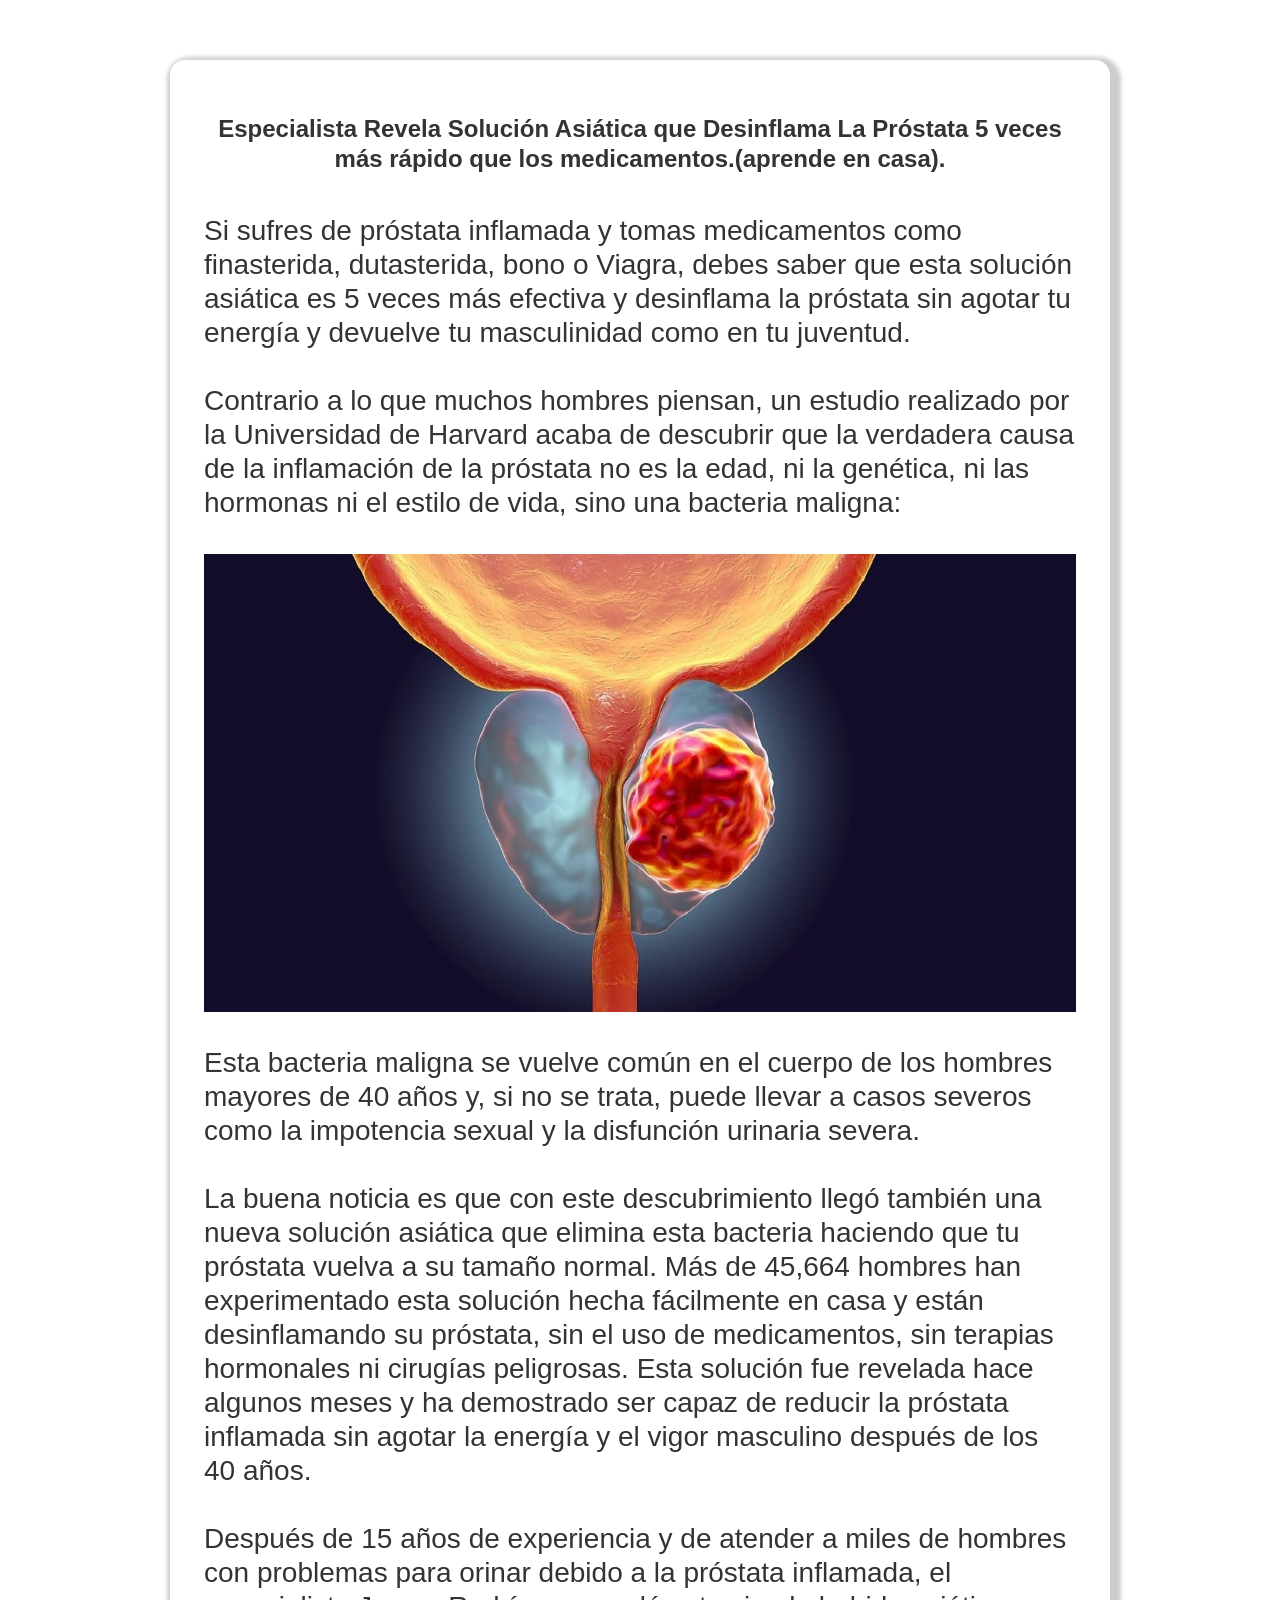
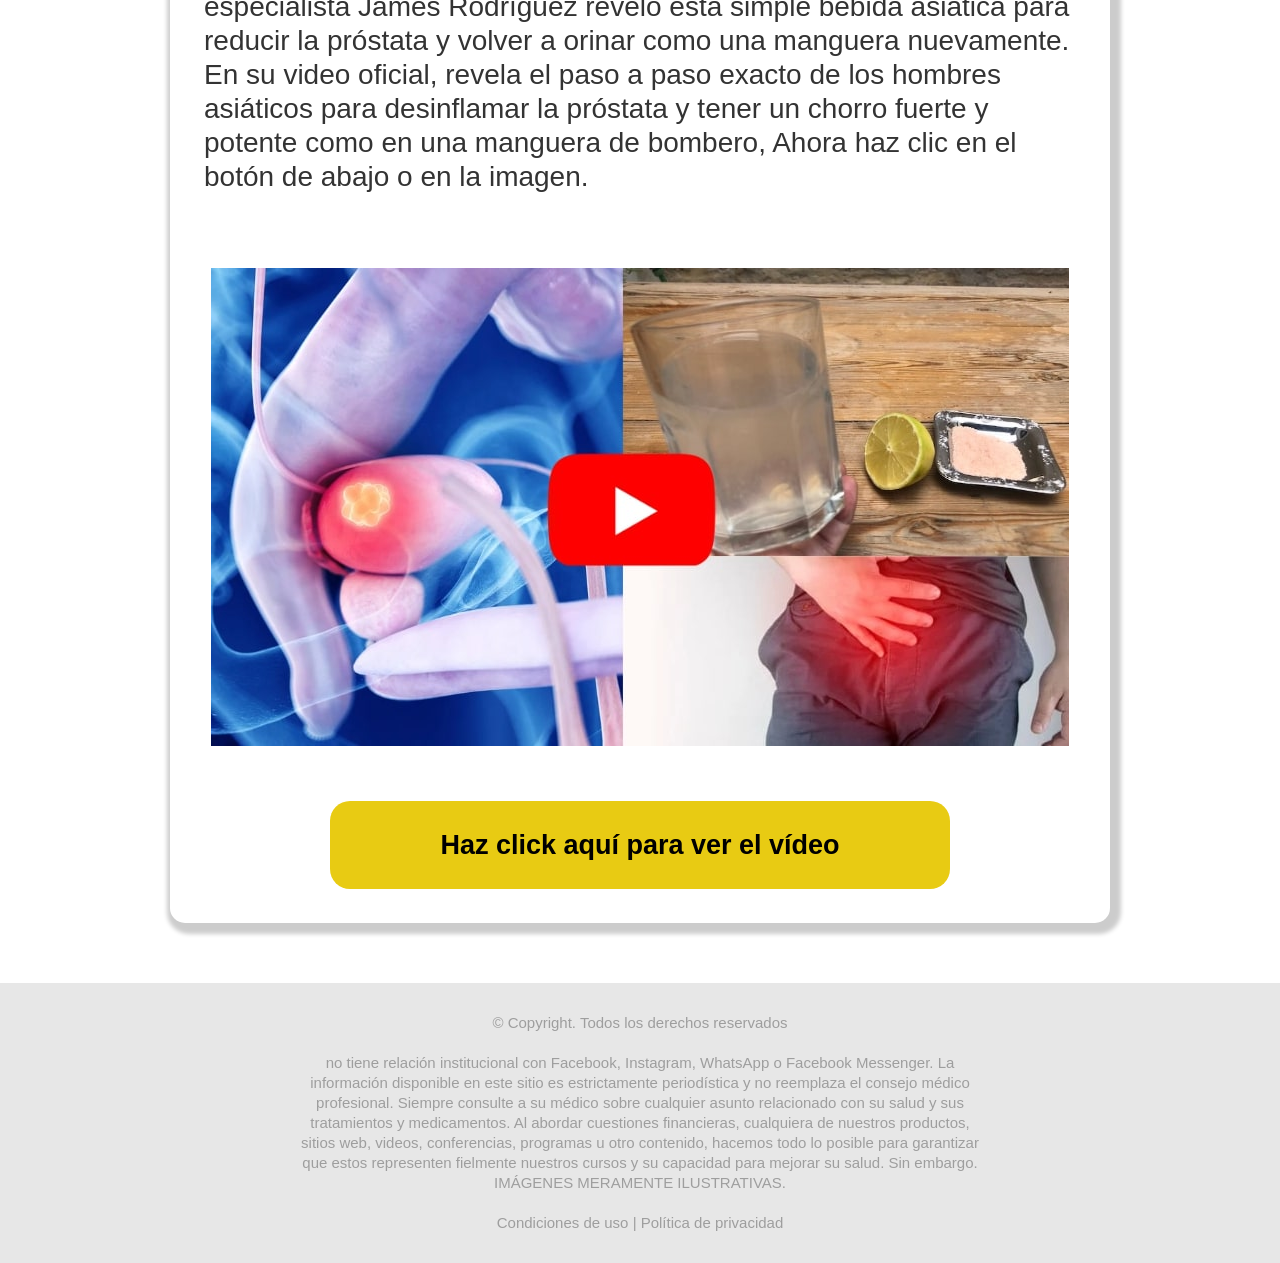
==== index.html @ 94795441 "Add files via upload" ====
<!DOCTYPE html><html data-wf-page="643ffa29c9fbadcb1069e52a" data-wf-site="643ffa29c9fbad20f269e529" class=" w-mod-js"><head>
  <meta charset="utf-8">
  <title>Vida Y Salud</title>
  <meta content="width=device-width, initial-scale=1" name="viewport">
  <meta content="Webflow" name="generator">
  <link href="css/normalize.css" rel="stylesheet" type="text/css">
  <link href="css/webflow.css" rel="stylesheet" type="text/css">
  <link href="css/presell-mad.webflow.css" rel="stylesheet" type="text/css">
  
  <script async="" src="js/fbevents.js"></script><script type="text/javascript">!function(o,c){var n=c.documentElement,t=" w-mod-";n.className+=t+"js",("ontouchstart"in o||o.DocumentTouch&&c instanceof DocumentTouch)&&(n.className+=t+"touch")}(window,document);</script>

  <!-- Meta Pixel Code -->
<script>
  !function(f,b,e,v,n,t,s)
  {if(f.fbq)return;n=f.fbq=function(){n.callMethod?
  n.callMethod.apply(n,arguments):n.queue.push(arguments)};
  if(!f._fbq)f._fbq=n;n.push=n;n.loaded=!0;n.version='2.0';
  n.queue=[];t=b.createElement(e);t.async=!0;
  t.src=v;s=b.getElementsByTagName(e)[0];
  s.parentNode.insertBefore(t,s)}(window, document,'script',
  'https://connect.facebook.net/en_US/fbevents.js');
  fbq('init', '');
  fbq('track', 'PageView');
  </script>
  <noscript><img height="1" width="1" style="display:none"
   src="https://www.facebook.com/tr?id=&ev=PageView&noscript=1"
  /></noscript>
  <!-- End Meta Pixel Code -->
</head>
<body>
  <div class="section wf-section">
    <div class="container w-container">

      <!-- Headline -->
            <h3 class="my-4"><b>Especialista Revela Solución Asiática que Desinflama La Próstata 5 veces más rápido que los medicamentos.(aprende en casa).
</b></h3>

            <!--SubHeadline -->
            <h3 class="my-4"><b></b></h3>

      
       <div class="text-block">Si sufres de próstata inflamada y tomas medicamentos como finasterida, dutasterida, bono o Viagra, debes saber que esta solución asiática es 5 veces más efectiva y desinflama la próstata sin agotar tu energía y devuelve tu masculinidad como en tu juventud.<br><br>Contrario a lo que muchos hombres piensan, un estudio realizado por la Universidad de Harvard acaba de descubrir que la verdadera causa de la inflamación de la próstata no es la edad, ni la genética, ni las hormonas ni el estilo de vida, sino una bacteria maligna:<br><br>
       </h1><a href="https://ahoranoticias.online/"><img src="images/bg.jpg" srcset="images/bg.jpg images/bg" alt="" class="image"></a><br><br> Esta bacteria maligna se vuelve común en el cuerpo de los hombres mayores de 40 años y, si no se trata, puede llevar a casos severos como la impotencia sexual y la disfunción urinaria severa.<br><br>La buena noticia es que con este descubrimiento llegó también una nueva solución asiática que elimina esta bacteria haciendo que tu próstata vuelva a su tamaño normal. Más de 45,664 hombres han experimentado esta solución hecha fácilmente en casa y están desinflamando su próstata, sin el uso de medicamentos, sin terapias hormonales ni cirugías peligrosas. Esta solución fue revelada hace algunos meses y ha demostrado ser capaz de reducir la próstata inflamada sin agotar la energía y el vigor masculino después de los 40 años.<br><br>Después de 15 años de experiencia y de atender a miles de hombres con problemas para orinar debido a la próstata inflamada, el especialista James Rodríguez reveló esta simple bebida asiática para reducir la próstata y volver a orinar como una manguera nuevamente. En su video oficial, revela el paso a paso exacto de los hombres asiáticos para desinflamar la próstata y tener un chorro fuerte y potente como en una manguera de bombero, Ahora haz clic en el botón de abajo o en la imagen.
     <br><br></div><br><br></h1><a href="https://ahoranoticias.online/"><img src="images/bh.jpg" srcset="images/bh.jpg images/bh" alt="" class="image"></a>
        
        <a href="https://ahoranoticias.online/" class="button w-button">Haz click aquí para ver el vídeo</a>
      </div>
    </div>
  </div>
  <div class="section-2 wf-section">
    <div class="container-2 w-container">
      <div class="text-block-2">© Copyright. Todos los derechos reservados<br><br>no tiene relación institucional con Facebook, Instagram, WhatsApp o Facebook Messenger. La información disponible en este sitio es estrictamente periodística y no reemplaza el consejo médico profesional. Siempre consulte a su médico sobre cualquier asunto relacionado con su salud y sus tratamientos y medicamentos. Al abordar cuestiones financieras, cualquiera de nuestros productos, sitios web, videos, conferencias, programas u otro contenido, hacemos todo lo posible para garantizar que estos representen fielmente nuestros cursos y su capacidad para mejorar su salud. Sin embargo. IMÁGENES MERAMENTE ILUSTRATIVAS.<br><br>Condiciones de uso | Política de privacidad</div>
    </div>
  </div>
  <script src="js/jquery-3.5.1.min.dc5e7f18c8.js" type="text/javascript" crossorigin="anonymous"></script>
  <script src="js/webflow.js" type="text/javascript"></script>
</body></html>
---- css/webflow.css ----
@font-face {
  font-family: 'webflow-icons';
  src: url("[data-uri]") format('truetype');
  font-weight: normal;
  font-style: normal;
}
[class^="w-icon-"],
[class*=" w-icon-"] {
  /* use !important to prevent issues with browser extensions that change fonts */
  font-family: 'webflow-icons' !important;
  speak: none;
  font-style: normal;
  font-weight: normal;
  font-variant: normal;
  text-transform: none;
  line-height: 1;
  /* Better Font Rendering =========== */
  -webkit-font-smoothing: antialiased;
  -moz-osx-font-smoothing: grayscale;
}
.w-icon-slider-right:before {
  content: "\e600";
}
.w-icon-slider-left:before {
  content: "\e601";
}
.w-icon-nav-menu:before {
  content: "\e602";
}
.w-icon-arrow-down:before,
.w-icon-dropdown-toggle:before {
  content: "\e603";
}
.w-icon-file-upload-remove:before {
  content: "\e900";
}
.w-icon-file-upload-icon:before {
  content: "\e903";
}
* {
  -webkit-box-sizing: border-box;
  -moz-box-sizing: border-box;
  box-sizing: border-box;
}
html {
  height: 100%;
}
body {
  margin: 0;
  min-height: 100%;
  background-color: #fff;
  font-family: Arial, sans-serif;
  font-size: 14px;
  line-height: 20px;
  color: #333;
}
img {
  max-width: 100%;
  vertical-align: middle;
  display: inline-block;
}
html.w-mod-touch * {
  background-attachment: scroll !important;
}
.w-block {
  display: block;
}
.w-inline-block {
  max-width: 100%;
  display: inline-block;
}
.w-clearfix:before,
.w-clearfix:after {
  content: " ";
  display: table;
  grid-column-start: 1;
  grid-row-start: 1;
  grid-column-end: 2;
  grid-row-end: 2;
}
.w-clearfix:after {
  clear: both;
}
.w-hidden {
  display: none;
}
.w-button {
  display: inline-block;
  padding: 9px 15px;
  background-color: #3898EC;
  color: white;
  border: 0;
  line-height: inherit;
  text-decoration: none;
  cursor: pointer;
  border-radius: 0;
}
input.w-button {
  -webkit-appearance: button;
}
html[data-w-dynpage] [data-w-cloak] {
  color: transparent !important;
}
.w-webflow-badge,
.w-webflow-badge * {
  position: static;
  left: auto;
  top: auto;
  right: auto;
  bottom: auto;
  z-index: auto;
  display: block;
  visibility: visible;
  overflow: visible;
  overflow-x: visible;
  overflow-y: visible;
  box-sizing: border-box;
  width: auto;
  height: auto;
  max-height: none;
  max-width: none;
  min-height: 0;
  min-width: 0;
  margin: 0;
  padding: 0;
  float: none;
  clear: none;
  border: 0 none transparent;
  border-radius: 0;
  background: none;
  background-image: none;
  background-position: 0% 0%;
  background-size: auto auto;
  background-repeat: repeat;
  background-origin: padding-box;
  background-clip: border-box;
  background-attachment: scroll;
  background-color: transparent;
  box-shadow: none;
  opacity: 1;
  transform: none;
  transition: none;
  direction: ltr;
  font-family: inherit;
  font-weight: inherit;
  color: inherit;
  font-size: inherit;
  line-height: inherit;
  font-style: inherit;
  font-variant: inherit;
  text-align: inherit;
  letter-spacing: inherit;
  text-decoration: inherit;
  text-indent: 0;
  text-transform: inherit;
  list-style-type: disc;
  text-shadow: none;
  font-smoothing: auto;
  vertical-align: baseline;
  cursor: inherit;
  white-space: inherit;
  word-break: normal;
  word-spacing: normal;
  word-wrap: normal;
}
.w-webflow-badge {
  position: fixed !important;
  display: inline-block !important;
  visibility: visible !important;
  z-index: 2147483647 !important;
  top: auto !important;
  right: 12px !important;
  bottom: 12px !important;
  left: auto !important;
  color: #AAADB0 !important;
  background-color: #fff !important;
  border-radius: 3px !important;
  padding: 6px 8px 6px 6px !important;
  font-size: 12px !important;
  opacity: 1 !important;
  line-height: 14px !important;
  text-decoration: none !important;
  transform: none !important;
  margin: 0 !important;
  width: auto !important;
  height: auto !important;
  overflow: visible !important;
  white-space: nowrap;
  box-shadow: 0 0 0 1px rgba(0, 0, 0, 0.1), 0px 1px 3px rgba(0, 0, 0, 0.1);
  cursor: pointer;
}
.w-webflow-badge > img {
  display: inline-block !important;
  visibility: visible !important;
  opacity: 1 !important;
  vertical-align: middle !important;
}
h1,
h2,
h3,
h4,
h5,
h6 {
  font-weight: bold;
  margin-bottom: 10px;
}
h1 {
  font-size: 38px;
  line-height: 44px;
  margin-top: 20px;
}
h2 {
  font-size: 32px;
  line-height: 36px;
  margin-top: 20px;
}
h3 {
  font-size: 24px;
  line-height: 30px;
  margin-top: 20px;
}
h4 {
  font-size: 18px;
  line-height: 24px;
  margin-top: 10px;
}
h5 {
  font-size: 14px;
  line-height: 20px;
  margin-top: 10px;
}
h6 {
  font-size: 12px;
  line-height: 18px;
  margin-top: 10px;
}
p {
  margin-top: 0;
  margin-bottom: 10px;
}
blockquote {
  margin: 0 0 10px 0;
  padding: 10px 20px;
  border-left: 5px solid #E2E2E2;
  font-size: 18px;
  line-height: 22px;
}
figure {
  margin: 0;
  margin-bottom: 10px;
}
figcaption {
  margin-top: 5px;
  text-align: center;
}
ul,
ol {
  margin-top: 0px;
  margin-bottom: 10px;
  padding-left: 40px;
}
.w-list-unstyled {
  padding-left: 0;
  list-style: none;
}
.w-embed:before,
.w-embed:after {
  content: " ";
  display: table;
  grid-column-start: 1;
  grid-row-start: 1;
  grid-column-end: 2;
  grid-row-end: 2;
}
.w-embed:after {
  clear: both;
}
.w-video {
  width: 100%;
  position: relative;
  padding: 0;
}
.w-video iframe,
.w-video object,
.w-video embed {
  position: absolute;
  top: 0;
  left: 0;
  width: 100%;
  height: 100%;
  border: none;
}
fieldset {
  padding: 0;
  margin: 0;
  border: 0;
}
button,
[type='button'],
[type='reset'] {
  border: 0;
  cursor: pointer;
  -webkit-appearance: button;
}
.w-form {
  margin: 0 0 15px;
}
.w-form-done {
  display: none;
  padding: 20px;
  text-align: center;
  background-color: #dddddd;
}
.w-form-fail {
  display: none;
  margin-top: 10px;
  padding: 10px;
  background-color: #ffdede;
}
label {
  display: block;
  margin-bottom: 5px;
  font-weight: bold;
}
.w-input,
.w-select {
  display: block;
  width: 100%;
  height: 38px;
  padding: 8px 12px;
  margin-bottom: 10px;
  font-size: 14px;
  line-height: 1.42857143;
  color: #333333;
  vertical-align: middle;
  background-color: #ffffff;
  border: 1px solid #cccccc;
}
.w-input:-moz-placeholder,
.w-select:-moz-placeholder {
  color: #999;
}
.w-input::-moz-placeholder,
.w-select::-moz-placeholder {
  color: #999;
  opacity: 1;
}
.w-input:-ms-input-placeholder,
.w-select:-ms-input-placeholder {
  color: #999;
}
.w-input::-webkit-input-placeholder,
.w-select::-webkit-input-placeholder {
  color: #999;
}
.w-input:focus,
.w-select:focus {
  border-color: #3898EC;
  outline: 0;
}
.w-input[disabled],
.w-select[disabled],
.w-input[readonly],
.w-select[readonly],
fieldset[disabled] .w-input,
fieldset[disabled] .w-select {
  cursor: not-allowed;
}
.w-input[disabled]:not(.w-input-disabled),
.w-select[disabled]:not(.w-input-disabled),
.w-input[readonly],
.w-select[readonly],
fieldset[disabled]:not(.w-input-disabled) .w-input,
fieldset[disabled]:not(.w-input-disabled) .w-select {
  background-color: #eeeeee;
}
textarea.w-input,
textarea.w-select {
  height: auto;
}
.w-select {
  background-color: #f3f3f3;
}
.w-select[multiple] {
  height: auto;
}
.w-form-label {
  display: inline-block;
  cursor: pointer;
  font-weight: normal;
  margin-bottom: 0px;
}
.w-radio {
  display: block;
  margin-bottom: 5px;
  padding-left: 20px;
}
.w-radio:before,
.w-radio:after {
  content: " ";
  display: table;
  grid-column-start: 1;
  grid-row-start: 1;
  grid-column-end: 2;
  grid-row-end: 2;
}
.w-radio:after {
  clear: both;
}
.w-radio-input {
  margin: 4px 0 0;
  margin-top: 1px \9;
  line-height: normal;
  float: left;
  margin-left: -20px;
}
.w-radio-input {
  margin-top: 3px;
}
.w-file-upload {
  display: block;
  margin-bottom: 10px;
}
.w-file-upload-input {
  width: 0.1px;
  height: 0.1px;
  opacity: 0;
  overflow: hidden;
  position: absolute;
  z-index: -100;
}
.w-file-upload-default,
.w-file-upload-uploading,
.w-file-upload-success {
  display: inline-block;
  color: #333333;
}
.w-file-upload-error {
  display: block;
  margin-top: 10px;
}
.w-file-upload-default.w-hidden,
.w-file-upload-uploading.w-hidden,
.w-file-upload-error.w-hidden,
.w-file-upload-success.w-hidden {
  display: none;
}
.w-file-upload-uploading-btn {
  display: flex;
  font-size: 14px;
  font-weight: normal;
  cursor: pointer;
  margin: 0;
  padding: 8px 12px;
  border: 1px solid #cccccc;
  background-color: #fafafa;
}
.w-file-upload-file {
  display: flex;
  flex-grow: 1;
  justify-content: space-between;
  margin: 0;
  padding: 8px 9px 8px 11px;
  border: 1px solid #cccccc;
  background-color: #fafafa;
}
.w-file-upload-file-name {
  font-size: 14px;
  font-weight: normal;
  display: block;
}
.w-file-remove-link {
  margin-top: 3px;
  margin-left: 10px;
  width: auto;
  height: auto;
  padding: 3px;
  display: block;
  cursor: pointer;
}
.w-icon-file-upload-remove {
  margin: auto;
  font-size: 10px;
}
.w-file-upload-error-msg {
  display: inline-block;
  color: #ea384c;
  padding: 2px 0;
}
.w-file-upload-info {
  display: inline-block;
  line-height: 38px;
  padding: 0 12px;
}
.w-file-upload-label {
  display: inline-block;
  font-size: 14px;
  font-weight: normal;
  cursor: pointer;
  margin: 0;
  padding: 8px 12px;
  border: 1px solid #cccccc;
  background-color: #fafafa;
}
.w-icon-file-upload-icon,
.w-icon-file-upload-uploading {
  display: inline-block;
  margin-right: 8px;
  width: 20px;
}
.w-icon-file-upload-uploading {
  height: 20px;
}
.w-container {
  margin-left: auto;
  margin-right: auto;
  max-width: 940px;
}
.w-container:before,
.w-container:after {
  content: " ";
  display: table;
  grid-column-start: 1;
  grid-row-start: 1;
  grid-column-end: 2;
  grid-row-end: 2;
}
.w-container:after {
  clear: both;
}
.w-container .w-row {
  margin-left: -10px;
  margin-right: -10px;
}
.w-row:before,
.w-row:after {
  content: " ";
  display: table;
  grid-column-start: 1;
  grid-row-start: 1;
  grid-column-end: 2;
  grid-row-end: 2;
}
.w-row:after {
  clear: both;
}
.w-row .w-row {
  margin-left: 0;
  margin-right: 0;
}
.w-col {
  position: relative;
  float: left;
  width: 100%;
  min-height: 1px;
  padding-left: 10px;
  padding-right: 10px;
}
.w-col .w-col {
  padding-left: 0;
  padding-right: 0;
}
.w-col-1 {
  width: 8.33333333%;
}
.w-col-2 {
  width: 16.66666667%;
}
.w-col-3 {
  width: 25%;
}
.w-col-4 {
  width: 33.33333333%;
}
.w-col-5 {
  width: 41.66666667%;
}
.w-col-6 {
  width: 50%;
}
.w-col-7 {
  width: 58.33333333%;
}
.w-col-8 {
  width: 66.66666667%;
}
.w-col-9 {
  width: 75%;
}
.w-col-10 {
  width: 83.33333333%;
}
.w-col-11 {
  width: 91.66666667%;
}
.w-col-12 {
  width: 100%;
}
.w-hidden-main {
  display: none !important;
}
@media screen and (max-width: 991px) {
  .w-container {
    max-width: 728px;
  }
  .w-hidden-main {
    display: inherit !important;
  }
  .w-hidden-medium {
    display: none !important;
  }
  .w-col-medium-1 {
    width: 8.33333333%;
  }
  .w-col-medium-2 {
    width: 16.66666667%;
  }
  .w-col-medium-3 {
    width: 25%;
  }
  .w-col-medium-4 {
    width: 33.33333333%;
  }
  .w-col-medium-5 {
    width: 41.66666667%;
  }
  .w-col-medium-6 {
    width: 50%;
  }
  .w-col-medium-7 {
    width: 58.33333333%;
  }
  .w-col-medium-8 {
    width: 66.66666667%;
  }
  .w-col-medium-9 {
    width: 75%;
  }
  .w-col-medium-10 {
    width: 83.33333333%;
  }
  .w-col-medium-11 {
    width: 91.66666667%;
  }
  .w-col-medium-12 {
    width: 100%;
  }
  .w-col-stack {
    width: 100%;
    left: auto;
    right: auto;
  }
}
@media screen and (max-width: 767px) {
  .w-hidden-main {
    display: inherit !important;
  }
  .w-hidden-medium {
    display: inherit !important;
  }
  .w-hidden-small {
    display: none !important;
  }
  .w-row,
  .w-container .w-row {
    margin-left: 0;
    margin-right: 0;
  }
  .w-col {
    width: 100%;
    left: auto;
    right: auto;
  }
  .w-col-small-1 {
    width: 8.33333333%;
  }
  .w-col-small-2 {
    width: 16.66666667%;
  }
  .w-col-small-3 {
    width: 25%;
  }
  .w-col-small-4 {
    width: 33.33333333%;
  }
  .w-col-small-5 {
    width: 41.66666667%;
  }
  .w-col-small-6 {
    width: 50%;
  }
  .w-col-small-7 {
    width: 58.33333333%;
  }
  .w-col-small-8 {
    width: 66.66666667%;
  }
  .w-col-small-9 {
    width: 75%;
  }
  .w-col-small-10 {
    width: 83.33333333%;
  }
  .w-col-small-11 {
    width: 91.66666667%;
  }
  .w-col-small-12 {
    width: 100%;
  }
}
@media screen and (max-width: 479px) {
  .w-container {
    max-width: none;
  }
  .w-hidden-main {
    display: inherit !important;
  }
  .w-hidden-medium {
    display: inherit !important;
  }
  .w-hidden-small {
    display: inherit !important;
  }
  .w-hidden-tiny {
    display: none !important;
  }
  .w-col {
    width: 100%;
  }
  .w-col-tiny-1 {
    width: 8.33333333%;
  }
  .w-col-tiny-2 {
    width: 16.66666667%;
  }
  .w-col-tiny-3 {
    width: 25%;
  }
  .w-col-tiny-4 {
    width: 33.33333333%;
  }
  .w-col-tiny-5 {
    width: 41.66666667%;
  }
  .w-col-tiny-6 {
    width: 50%;
  }
  .w-col-tiny-7 {
    width: 58.33333333%;
  }
  .w-col-tiny-8 {
    width: 66.66666667%;
  }
  .w-col-tiny-9 {
    width: 75%;
  }
  .w-col-tiny-10 {
    width: 83.33333333%;
  }
  .w-col-tiny-11 {
    width: 91.66666667%;
  }
  .w-col-tiny-12 {
    width: 100%;
  }
}
.w-widget {
  position: relative;
}
.w-widget-map {
  width: 100%;
  height: 400px;
}
.w-widget-map label {
  width: auto;
  display: inline;
}
.w-widget-map img {
  max-width: inherit;
}
.w-widget-map .gm-style-iw {
  text-align: center;
}
.w-widget-map .gm-style-iw > button {
  display: none !important;
}
.w-widget-twitter {
  overflow: hidden;
}
.w-widget-twitter-count-shim {
  display: inline-block;
  vertical-align: top;
  position: relative;
  width: 28px;
  height: 20px;
  text-align: center;
  background: white;
  border: #758696 solid 1px;
  border-radius: 3px;
}
.w-widget-twitter-count-shim * {
  pointer-events: none;
  -webkit-user-select: none;
  -moz-user-select: none;
  -ms-user-select: none;
  user-select: none;
}
.w-widget-twitter-count-shim .w-widget-twitter-count-inner {
  position: relative;
  font-size: 15px;
  line-height: 12px;
  text-align: center;
  color: #999;
  font-family: serif;
}
.w-widget-twitter-count-shim .w-widget-twitter-count-clear {
  position: relative;
  display: block;
}
.w-widget-twitter-count-shim.w--large {
  width: 36px;
  height: 28px;
}
.w-widget-twitter-count-shim.w--large .w-widget-twitter-count-inner {
  font-size: 18px;
  line-height: 18px;
}
.w-widget-twitter-count-shim:not(.w--vertical) {
  margin-left: 5px;
  margin-right: 8px;
}
.w-widget-twitter-count-shim:not(.w--vertical).w--large {
  margin-left: 6px;
}
.w-widget-twitter-count-shim:not(.w--vertical):before,
.w-widget-twitter-count-shim:not(.w--vertical):after {
  top: 50%;
  left: 0;
  border: solid transparent;
  content: ' ';
  height: 0;
  width: 0;
  position: absolute;
  pointer-events: none;
}
.w-widget-twitter-count-shim:not(.w--vertical):before {
  border-color: rgba(117, 134, 150, 0);
  border-right-color: #5d6c7b;
  border-width: 4px;
  margin-left: -9px;
  margin-top: -4px;
}
.w-widget-twitter-count-shim:not(.w--vertical).w--large:before {
  border-width: 5px;
  margin-left: -10px;
  margin-top: -5px;
}
.w-widget-twitter-count-shim:not(.w--vertical):after {
  border-color: rgba(255, 255, 255, 0);
  border-right-color: white;
  border-width: 4px;
  margin-left: -8px;
  margin-top: -4px;
}
.w-widget-twitter-count-shim:not(.w--vertical).w--large:after {
  border-width: 5px;
  margin-left: -9px;
  margin-top: -5px;
}
.w-widget-twitter-count-shim.w--vertical {
  width: 61px;
  height: 33px;
  margin-bottom: 8px;
}
.w-widget-twitter-count-shim.w--vertical:before,
.w-widget-twitter-count-shim.w--vertical:after {
  top: 100%;
  left: 50%;
  border: solid transparent;
  content: ' ';
  height: 0;
  width: 0;
  position: absolute;
  pointer-events: none;
}
.w-widget-twitter-count-shim.w--vertical:before {
  border-color: rgba(117, 134, 150, 0);
  border-top-color: #5d6c7b;
  border-width: 5px;
  margin-left: -5px;
}
.w-widget-twitter-count-shim.w--vertical:after {
  border-color: rgba(255, 255, 255, 0);
  border-top-color: white;
  border-width: 4px;
  margin-left: -4px;
}
.w-widget-twitter-count-shim.w--vertical .w-widget-twitter-count-inner {
  font-size: 18px;
  line-height: 22px;
}
.w-widget-twitter-count-shim.w--vertical.w--large {
  width: 76px;
}
.w-background-video {
  position: relative;
  overflow: hidden;
  height: 500px;
  color: white;
}
.w-background-video > video {
  background-size: cover;
  background-position: 50% 50%;
  position: absolute;
  margin: auto;
  width: 100%;
  height: 100%;
  right: -100%;
  bottom: -100%;
  top: -100%;
  left: -100%;
  object-fit: cover;
  z-index: -100;
}
.w-background-video > video::-webkit-media-controls-start-playback-button {
  display: none !important;
  -webkit-appearance: none;
}
.w-background-video--control {
  position: absolute;
  bottom: 1em;
  right: 1em;
  background-color: transparent;
  padding: 0;
}
.w-background-video--control > [hidden] {
  display: none !important;
}
.w-slider {
  position: relative;
  height: 300px;
  text-align: center;
  background: #dddddd;
  clear: both;
  -webkit-tap-highlight-color: rgba(0, 0, 0, 0);
  tap-highlight-color: rgba(0, 0, 0, 0);
}
.w-slider-mask {
  position: relative;
  display: block;
  overflow: hidden;
  z-index: 1;
  left: 0;
  right: 0;
  height: 100%;
  white-space: nowrap;
}
.w-slide {
  position: relative;
  display: inline-block;
  vertical-align: top;
  width: 100%;
  height: 100%;
  white-space: normal;
  text-align: left;
}
.w-slider-nav {
  position: absolute;
  z-index: 2;
  top: auto;
  right: 0;
  bottom: 0;
  left: 0;
  margin: auto;
  padding-top: 10px;
  height: 40px;
  text-align: center;
  -webkit-tap-highlight-color: rgba(0, 0, 0, 0);
  tap-highlight-color: rgba(0, 0, 0, 0);
}
.w-slider-nav.w-round > div {
  border-radius: 100%;
}
.w-slider-nav.w-num > div {
  width: auto;
  height: auto;
  padding: 0.2em 0.5em;
  font-size: inherit;
  line-height: inherit;
}
.w-slider-nav.w-shadow > div {
  box-shadow: 0 0 3px rgba(51, 51, 51, 0.4);
}
.w-slider-nav-invert {
  color: #fff;
}
.w-slider-nav-invert > div {
  background-color: rgba(34, 34, 34, 0.4);
}
.w-slider-nav-invert > div.w-active {
  background-color: #222;
}
.w-slider-dot {
  position: relative;
  display: inline-block;
  width: 1em;
  height: 1em;
  background-color: rgba(255, 255, 255, 0.4);
  cursor: pointer;
  margin: 0 3px 0.5em;
  transition: background-color 100ms, color 100ms;
}
.w-slider-dot.w-active {
  background-color: #fff;
}
.w-slider-dot:focus {
  outline: none;
  box-shadow: 0px 0px 0px 2px #fff;
}
.w-slider-dot:focus.w-active {
  box-shadow: none;
}
.w-slider-arrow-left,
.w-slider-arrow-right {
  position: absolute;
  width: 80px;
  top: 0;
  right: 0;
  bottom: 0;
  left: 0;
  margin: auto;
  cursor: pointer;
  overflow: hidden;
  color: white;
  font-size: 40px;
  -webkit-tap-highlight-color: rgba(0, 0, 0, 0);
  tap-highlight-color: rgba(0, 0, 0, 0);
  -webkit-user-select: none;
  -moz-user-select: none;
  -ms-user-select: none;
  user-select: none;
}
.w-slider-arrow-left [class^='w-icon-'],
.w-slider-arrow-right [class^='w-icon-'],
.w-slider-arrow-left [class*=' w-icon-'],
.w-slider-arrow-right [class*=' w-icon-'] {
  position: absolute;
}
.w-slider-arrow-left:focus,
.w-slider-arrow-right:focus {
  outline: 0;
}
.w-slider-arrow-left {
  z-index: 3;
  right: auto;
}
.w-slider-arrow-right {
  z-index: 4;
  left: auto;
}
.w-icon-slider-left,
.w-icon-slider-right {
  top: 0;
  right: 0;
  bottom: 0;
  left: 0;
  margin: auto;
  width: 1em;
  height: 1em;
}
.w-slider-aria-label {
  border: 0;
  clip: rect(0 0 0 0);
  height: 1px;
  margin: -1px;
  overflow: hidden;
  padding: 0;
  position: absolute;
  width: 1px;
}
.w-slider-force-show {
  display: block !important;
}
.w-dropdown {
  display: inline-block;
  position: relative;
  text-align: left;
  margin-left: auto;
  margin-right: auto;
  z-index: 900;
}
.w-dropdown-btn,
.w-dropdown-toggle,
.w-dropdown-link {
  position: relative;
  vertical-align: top;
  text-decoration: none;
  color: #222222;
  padding: 20px;
  text-align: left;
  margin-left: auto;
  margin-right: auto;
  white-space: nowrap;
}
.w-dropdown-toggle {
  -webkit-user-select: none;
  -moz-user-select: none;
  -ms-user-select: none;
  user-select: none;
  display: inline-block;
  cursor: pointer;
  padding-right: 40px;
}
.w-dropdown-toggle:focus {
  outline: 0;
}
.w-icon-dropdown-toggle {
  position: absolute;
  top: 0;
  right: 0;
  bottom: 0;
  margin: auto;
  margin-right: 20px;
  width: 1em;
  height: 1em;
}
.w-dropdown-list {
  position: absolute;
  background: #dddddd;
  display: none;
  min-width: 100%;
}
.w-dropdown-list.w--open {
  display: block;
}
.w-dropdown-link {
  padding: 10px 20px;
  display: block;
  color: #222222;
}
.w-dropdown-link.w--current {
  color: #0082f3;
}
.w-dropdown-link:focus {
  outline: 0;
}
@media screen and (max-width: 767px) {
  .w-nav-brand {
    padding-left: 10px;
  }
}
/**
 * ## Note
 * Safari (on both iOS and OS X) does not handle viewport units (vh, vw) well.
 * For example percentage units do not work on descendants of elements that
 * have any dimensions expressed in viewport units. It also doesn’t handle them at
 * all in `calc()`.
 */
/**
 * Wrapper around all lightbox elements
 *
 * 1. Since the lightbox can receive focus, IE also gives it an outline.
 * 2. Fixes flickering on Chrome when a transition is in progress
 *    underneath the lightbox.
 */
.w-lightbox-backdrop {
  cursor: auto;
  font-style: normal;
  letter-spacing: normal;
  list-style: disc;
  text-indent: 0;
  text-shadow: none;
  text-transform: none;
  visibility: visible;
  white-space: normal;
  word-break: normal;
  word-spacing: normal;
  word-wrap: normal;
  position: fixed;
  top: 0;
  right: 0;
  bottom: 0;
  left: 0;
  color: #fff;
  font-family: "Helvetica Neue", Helvetica, Ubuntu, "Segoe UI", Verdana, sans-serif;
  font-size: 17px;
  line-height: 1.2;
  font-weight: 300;
  text-align: center;
  background: rgba(0, 0, 0, 0.9);
  z-index: 2000;
  outline: 0;
  /* 1 */
  opacity: 0;
  -webkit-user-select: none;
  -moz-user-select: none;
  -ms-user-select: none;
  -webkit-tap-highlight-color: transparent;
  -webkit-transform: translate(0, 0);
  /* 2 */
}
/**
 * Neat trick to bind the rubberband effect to our canvas instead of the whole
 * document on iOS. It also prevents a bug that causes the document underneath to scroll.
 */
.w-lightbox-backdrop,
.w-lightbox-container {
  height: 100%;
  overflow: auto;
  -webkit-overflow-scrolling: touch;
}
.w-lightbox-content {
  position: relative;
  height: 100vh;
  overflow: hidden;
}
.w-lightbox-view {
  position: absolute;
  width: 100vw;
  height: 100vh;
  opacity: 0;
}
.w-lightbox-view:before {
  content: "";
  height: 100vh;
}
/* .w-lightbox-content */
.w-lightbox-group,
.w-lightbox-group .w-lightbox-view,
.w-lightbox-group .w-lightbox-view:before {
  height: 86vh;
}
.w-lightbox-frame,
.w-lightbox-view:before {
  display: inline-block;
  vertical-align: middle;
}
/*
 * 1. Remove default margin set by user-agent on the <figure> element.
 */
.w-lightbox-figure {
  position: relative;
  margin: 0;
  /* 1 */
}
.w-lightbox-group .w-lightbox-figure {
  cursor: pointer;
}
/**
 * IE adds image dimensions as width and height attributes on the IMG tag,
 * but we need both width and height to be set to auto to enable scaling.
 */
.w-lightbox-img {
  width: auto;
  height: auto;
  max-width: none;
}
/**
 * 1. Reset if style is set by user on "All Images"
 */
.w-lightbox-image {
  display: block;
  float: none;
  /* 1 */
  max-width: 100vw;
  max-height: 100vh;
}
.w-lightbox-group .w-lightbox-image {
  max-height: 86vh;
}
.w-lightbox-caption {
  position: absolute;
  right: 0;
  bottom: 0;
  left: 0;
  padding: 0.5em 1em;
  background: rgba(0, 0, 0, 0.4);
  text-align: left;
  text-overflow: ellipsis;
  white-space: nowrap;
  overflow: hidden;
}
.w-lightbox-embed {
  position: absolute;
  top: 0;
  right: 0;
  bottom: 0;
  left: 0;
  width: 100%;
  height: 100%;
}
.w-lightbox-control {
  position: absolute;
  top: 0;
  width: 4em;
  background-size: 24px;
  background-repeat: no-repeat;
  background-position: center;
  cursor: pointer;
  -webkit-transition: all 0.3s;
  transition: all 0.3s;
}
.w-lightbox-left {
  display: none;
  bottom: 0;
  left: 0;
  /* <svg xmlns="http://www.w3.org/2000/svg" viewBox="-20 0 24 40" width="24" height="40"><g transform="rotate(45)"><path d="m0 0h5v23h23v5h-28z" opacity=".4"/><path d="m1 1h3v23h23v3h-26z" fill="#fff"/></g></svg> */
  background-image: url("[data-uri]");
}
.w-lightbox-right {
  display: none;
  right: 0;
  bottom: 0;
  /* <svg xmlns="http://www.w3.org/2000/svg" viewBox="-4 0 24 40" width="24" height="40"><g transform="rotate(45)"><path d="m0-0h28v28h-5v-23h-23z" opacity=".4"/><path d="m1 1h26v26h-3v-23h-23z" fill="#fff"/></g></svg> */
  background-image: url("[data-uri]");
}
/*
 * Without specifying the with and height inside the SVG, all versions of IE render the icon too small.
 * The bug does not seem to manifest itself if the elements are tall enough such as the above arrows.
 * (http://stackoverflow.com/questions/16092114/background-size-differs-in-internet-explorer)
 */
.w-lightbox-close {
  right: 0;
  height: 2.6em;
  /* <svg xmlns="http://www.w3.org/2000/svg" viewBox="-4 0 18 17" width="18" height="17"><g transform="rotate(45)"><path d="m0 0h7v-7h5v7h7v5h-7v7h-5v-7h-7z" opacity=".4"/><path d="m1 1h7v-7h3v7h7v3h-7v7h-3v-7h-7z" fill="#fff"/></g></svg> */
  background-image: url("[data-uri]");
  background-size: 18px;
}
/**
 * 1. All IE versions add extra space at the bottom without this.
 */
.w-lightbox-strip {
  position: absolute;
  bottom: 0;
  left: 0;
  right: 0;
  padding: 0 1vh;
  line-height: 0;
  /* 1 */
  white-space: nowrap;
  overflow-x: auto;
  overflow-y: hidden;
}
/*
 * 1. We use content-box to avoid having to do `width: calc(10vh + 2vw)`
 *    which doesn’t work in Safari anyway.
 * 2. Chrome renders images pixelated when switching to GPU. Making sure
 *    the parent is also rendered on the GPU (by setting translate3d for
 *    example) fixes this behavior.
 */
.w-lightbox-item {
  display: inline-block;
  width: 10vh;
  padding: 2vh 1vh;
  box-sizing: content-box;
  /* 1 */
  cursor: pointer;
  -webkit-transform: translate3d(0, 0, 0);
  /* 2 */
}
.w-lightbox-active {
  opacity: 0.3;
}
.w-lightbox-thumbnail {
  position: relative;
  height: 10vh;
  background: #222;
  overflow: hidden;
}
.w-lightbox-thumbnail-image {
  position: absolute;
  top: 0;
  left: 0;
}
.w-lightbox-thumbnail .w-lightbox-tall {
  top: 50%;
  width: 100%;
  -webkit-transform: translate(0, -50%);
  -ms-transform: translate(0, -50%);
  transform: translate(0, -50%);
}
.w-lightbox-thumbnail .w-lightbox-wide {
  left: 50%;
  height: 100%;
  -webkit-transform: translate(-50%, 0);
  -ms-transform: translate(-50%, 0);
  transform: translate(-50%, 0);
}
/*
 * Spinner
 *
 * Absolute pixel values are used to avoid rounding errors that would cause
 * the white spinning element to be misaligned with the track.
 */
.w-lightbox-spinner {
  position: absolute;
  top: 50%;
  left: 50%;
  box-sizing: border-box;
  width: 40px;
  height: 40px;
  margin-top: -20px;
  margin-left: -20px;
  border: 5px solid rgba(0, 0, 0, 0.4);
  border-radius: 50%;
  -webkit-animation: spin 0.8s infinite linear;
  animation: spin 0.8s infinite linear;
}
.w-lightbox-spinner:after {
  content: "";
  position: absolute;
  top: -4px;
  right: -4px;
  bottom: -4px;
  left: -4px;
  border: 3px solid transparent;
  border-bottom-color: #fff;
  border-radius: 50%;
}
/*
 * Utility classes
 */
.w-lightbox-hide {
  display: none;
}
.w-lightbox-noscroll {
  overflow: hidden;
}
@media (min-width: 768px) {
  .w-lightbox-content {
    height: 96vh;
    margin-top: 2vh;
  }
  .w-lightbox-view,
  .w-lightbox-view:before {
    height: 96vh;
  }
  /* .w-lightbox-content */
  .w-lightbox-group,
  .w-lightbox-group .w-lightbox-view,
  .w-lightbox-group .w-lightbox-view:before {
    height: 84vh;
  }
  .w-lightbox-image {
    max-width: 96vw;
    max-height: 96vh;
  }
  .w-lightbox-group .w-lightbox-image {
    max-width: 82.3vw;
    max-height: 84vh;
  }
  .w-lightbox-left,
  .w-lightbox-right {
    display: block;
    opacity: 0.5;
  }
  .w-lightbox-close {
    opacity: 0.8;
  }
  .w-lightbox-control:hover {
    opacity: 1;
  }
}
.w-lightbox-inactive,
.w-lightbox-inactive:hover {
  opacity: 0;
}
.w-richtext:before,
.w-richtext:after {
  content: " ";
  display: table;
  grid-column-start: 1;
  grid-row-start: 1;
  grid-column-end: 2;
  grid-row-end: 2;
}
.w-richtext:after {
  clear: both;
}
.w-richtext[contenteditable="true"]:before,
.w-richtext[contenteditable="true"]:after {
  white-space: initial;
}
.w-richtext ol,
.w-richtext ul {
  overflow: hidden;
}
.w-richtext .w-richtext-figure-selected.w-richtext-figure-type-video div:after,
.w-richtext .w-richtext-figure-selected[data-rt-type="video"] div:after {
  outline: 2px solid #2895f7;
}
.w-richtext .w-richtext-figure-selected.w-richtext-figure-type-image div,
.w-richtext .w-richtext-figure-selected[data-rt-type="image"] div {
  outline: 2px solid #2895f7;
}
.w-richtext figure.w-richtext-figure-type-video > div:after,
.w-richtext figure[data-rt-type="video"] > div:after {
  content: '';
  position: absolute;
  display: none;
  left: 0;
  top: 0;
  right: 0;
  bottom: 0;
}
.w-richtext figure {
  position: relative;
  max-width: 60%;
}
.w-richtext figure > div:before {
  cursor: default!important;
}
.w-richtext figure img {
  width: 100%;
}
.w-richtext figure figcaption.w-richtext-figcaption-placeholder {
  opacity: 0.6;
}
.w-richtext figure div {
  /* fix incorrectly sized selection border in the data manager */
  font-size: 0px;
  color: transparent;
}
.w-richtext figure.w-richtext-figure-type-image,
.w-richtext figure[data-rt-type="image"] {
  display: table;
}
.w-richtext figure.w-richtext-figure-type-image > div,
.w-richtext figure[data-rt-type="image"] > div {
  display: inline-block;
}
.w-richtext figure.w-richtext-figure-type-image > figcaption,
.w-richtext figure[data-rt-type="image"] > figcaption {
  display: table-caption;
  caption-side: bottom;
}
.w-richtext figure.w-richtext-figure-type-video,
.w-richtext figure[data-rt-type="video"] {
  width: 60%;
  height: 0;
}
.w-richtext figure.w-richtext-figure-type-video iframe,
.w-richtext figure[data-rt-type="video"] iframe {
  position: absolute;
  top: 0;
  left: 0;
  width: 100%;
  height: 100%;
}
.w-richtext figure.w-richtext-figure-type-video > div,
.w-richtext figure[data-rt-type="video"] > div {
  width: 100%;
}
.w-richtext figure.w-richtext-align-center {
  margin-right: auto;
  margin-left: auto;
  clear: both;
}
.w-richtext figure.w-richtext-align-center.w-richtext-figure-type-image > div,
.w-richtext figure.w-richtext-align-center[data-rt-type="image"] > div {
  max-width: 100%;
}
.w-richtext figure.w-richtext-align-normal {
  clear: both;
}
.w-richtext figure.w-richtext-align-fullwidth {
  width: 100%;
  max-width: 100%;
  text-align: center;
  clear: both;
  display: block;
  margin-right: auto;
  margin-left: auto;
}
.w-richtext figure.w-richtext-align-fullwidth > div {
  display: inline-block;
  /* padding-bottom is used for aspect ratios in video figures
      we want the div to inherit that so hover/selection borders in the designer-canvas
      fit right*/
  padding-bottom: inherit;
}
.w-richtext figure.w-richtext-align-fullwidth > figcaption {
  display: block;
}
.w-richtext figure.w-richtext-align-floatleft {
  float: left;
  margin-right: 15px;
  clear: none;
}
.w-richtext figure.w-richtext-align-floatright {
  float: right;
  margin-left: 15px;
  clear: none;
}
.w-nav {
  position: relative;
  background: #dddddd;
  z-index: 1000;
}
.w-nav:before,
.w-nav:after {
  content: " ";
  display: table;
  grid-column-start: 1;
  grid-row-start: 1;
  grid-column-end: 2;
  grid-row-end: 2;
}
.w-nav:after {
  clear: both;
}
.w-nav-brand {
  position: relative;
  float: left;
  text-decoration: none;
  color: #333333;
}
.w-nav-link {
  position: relative;
  display: inline-block;
  vertical-align: top;
  text-decoration: none;
  color: #222222;
  padding: 20px;
  text-align: left;
  margin-left: auto;
  margin-right: auto;
}
.w-nav-link.w--current {
  color: #0082f3;
}
.w-nav-menu {
  position: relative;
  float: right;
}
[data-nav-menu-open] {
  display: block !important;
  position: absolute;
  top: 100%;
  left: 0;
  right: 0;
  background: #C8C8C8;
  text-align: center;
  overflow: visible;
  min-width: 200px;
}
.w--nav-link-open {
  display: block;
  position: relative;
}
.w-nav-overlay {
  position: absolute;
  overflow: hidden;
  display: none;
  top: 100%;
  left: 0;
  right: 0;
  width: 100%;
}
.w-nav-overlay [data-nav-menu-open] {
  top: 0;
}
.w-nav[data-animation="over-left"] .w-nav-overlay {
  width: auto;
}
.w-nav[data-animation="over-left"] .w-nav-overlay,
.w-nav[data-animation="over-left"] [data-nav-menu-open] {
  right: auto;
  z-index: 1;
  top: 0;
}
.w-nav[data-animation="over-right"] .w-nav-overlay {
  width: auto;
}
.w-nav[data-animation="over-right"] .w-nav-overlay,
.w-nav[data-animation="over-right"] [data-nav-menu-open] {
  left: auto;
  z-index: 1;
  top: 0;
}
.w-nav-button {
  position: relative;
  float: right;
  padding: 18px;
  font-size: 24px;
  display: none;
  cursor: pointer;
  -webkit-tap-highlight-color: rgba(0, 0, 0, 0);
  tap-highlight-color: rgba(0, 0, 0, 0);
  -webkit-user-select: none;
  -moz-user-select: none;
  -ms-user-select: none;
  user-select: none;
}
.w-nav-button:focus {
  outline: 0;
}
.w-nav-button.w--open {
  background-color: #C8C8C8;
  color: white;
}
.w-nav[data-collapse="all"] .w-nav-menu {
  display: none;
}
.w-nav[data-collapse="all"] .w-nav-button {
  display: block;
}
.w--nav-dropdown-open {
  display: block;
}
.w--nav-dropdown-toggle-open {
  display: block;
}
.w--nav-dropdown-list-open {
  position: static;
}
@media screen and (max-width: 991px) {
  .w-nav[data-collapse="medium"] .w-nav-menu {
    display: none;
  }
  .w-nav[data-collapse="medium"] .w-nav-button {
    display: block;
  }
}
@media screen and (max-width: 767px) {
  .w-nav[data-collapse="small"] .w-nav-menu {
    display: none;
  }
  .w-nav[data-collapse="small"] .w-nav-button {
    display: block;
  }
  .w-nav-brand {
    padding-left: 10px;
  }
}
@media screen and (max-width: 479px) {
  .w-nav[data-collapse="tiny"] .w-nav-menu {
    display: none;
  }
  .w-nav[data-collapse="tiny"] .w-nav-button {
    display: block;
  }
}
.w-tabs {
  position: relative;
}
.w-tabs:before,
.w-tabs:after {
  content: " ";
  display: table;
  grid-column-start: 1;
  grid-row-start: 1;
  grid-column-end: 2;
  grid-row-end: 2;
}
.w-tabs:after {
  clear: both;
}
.w-tab-menu {
  position: relative;
}
.w-tab-link {
  position: relative;
  display: inline-block;
  vertical-align: top;
  text-decoration: none;
  padding: 9px 30px;
  text-align: left;
  cursor: pointer;
  color: #222222;
  background-color: #dddddd;
}
.w-tab-link.w--current {
  background-color: #C8C8C8;
}
.w-tab-link:focus {
  outline: 0;
}
.w-tab-content {
  position: relative;
  display: block;
  overflow: hidden;
}
.w-tab-pane {
  position: relative;
  display: none;
}
.w--tab-active {
  display: block;
}
@media screen and (max-width: 479px) {
  .w-tab-link {
    display: block;
  }
}
.w-ix-emptyfix:after {
  content: "";
}
@keyframes spin {
  0% {
    transform: rotate(0deg);
  }
  100% {
    transform: rotate(360deg);
  }
}
.w-dyn-empty {
  padding: 10px;
  background-color: #dddddd;
}
.w-dyn-hide {
  display: none !important;
}
.w-dyn-bind-empty {
  display: none !important;
}
.w-condition-invisible {
  display: none !important;
}
---- css/presell-mad.webflow.css ----
.section {
  padding-top: 60px;
  padding-bottom: 60px;
}

.container {
  display: flex;
  padding: 34px;
  flex-direction: column;
  align-items: center;
  border-radius: 15px;
  box-shadow: 4px 4px 4px 7px rgba(0, 0, 0, 0.2);
  text-align: center;
}

.heading {
  margin-bottom: 37px;
  font-size: 43px;
  text-align: center;
}

.image {
  text-align: left;
}

.button {
  width: 71%;
  margin-top: 55px;
  padding-top: 34px;
  padding-bottom: 34px;
  border-radius: 20px;
  background-color: #e8cb13;
  color: #000;
  font-size: 27px;
  font-weight: 700;
}

.div-block {
  margin-top: 50px;
  padding: 10px;
}

.text-block {
  font-size: 28px;
  line-height: 34px;
  text-align: left;
}

.section-2 {
  padding-top: 30px;
  padding-bottom: 30px;
  background-color: #e7e7e7;
}

.text-block-2 {
  width: 74%;
  color: #9e9e9e;
  font-size: 15px;
  text-align: center;
}

.container-2 {
  display: flex;
  flex-direction: column;
  align-items: center;
}

@media screen and (max-width: 479px) {
  .section {
    padding-right: 10px;
    padding-left: 10px;
  }

  .container {
    padding-right: 10px;
    padding-left: 10px;
  }

  .heading {
    margin-bottom: 33px;
    font-size: 23px;
    line-height: 22px;
  }

  .button {
    width: 90%;
    margin-top: 32px;
    padding-top: 20px;
    padding-bottom: 20px;
    border-radius: 10px;
  }

  .div-block {
    margin-top: 30px;
  }

  .text-block {
    font-size: 18px;
    line-height: 21px;
    text-align: justify;
  }

  .text-block-2 {
    width: 95%;
  }
}
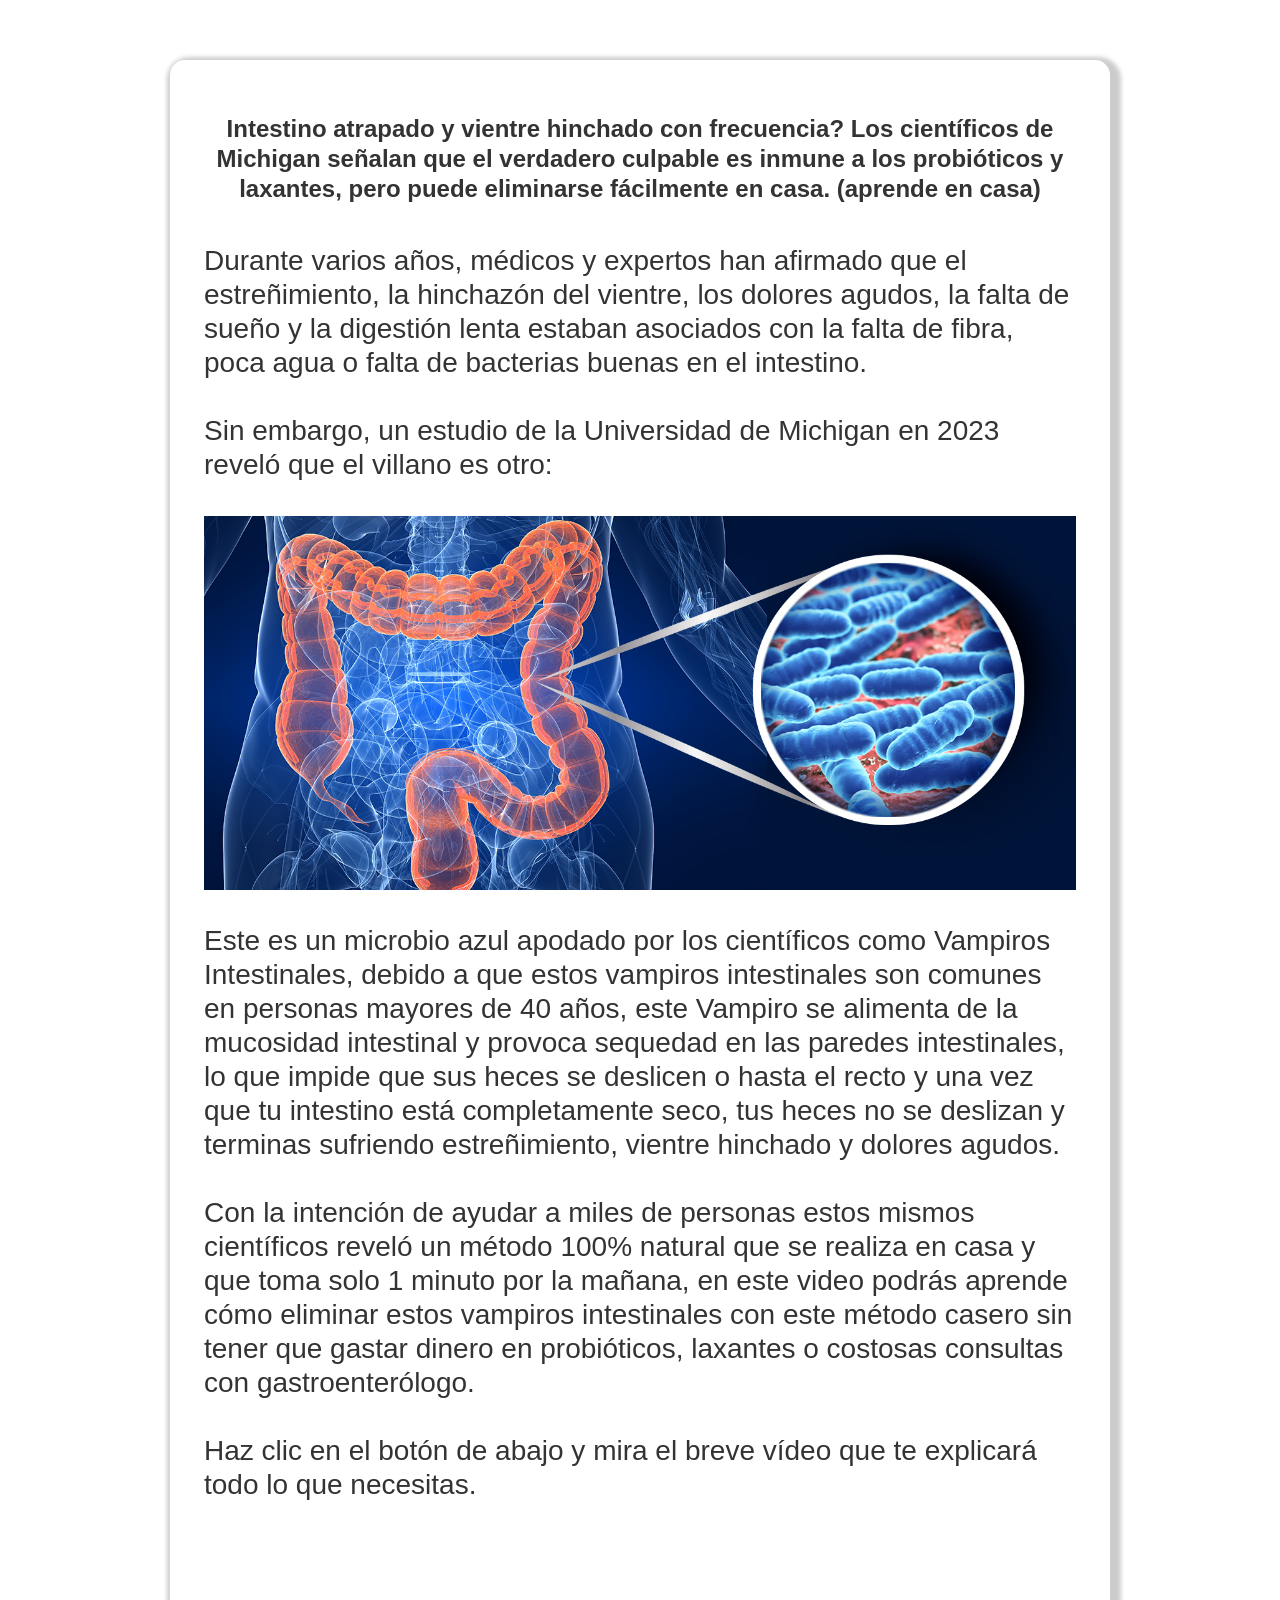
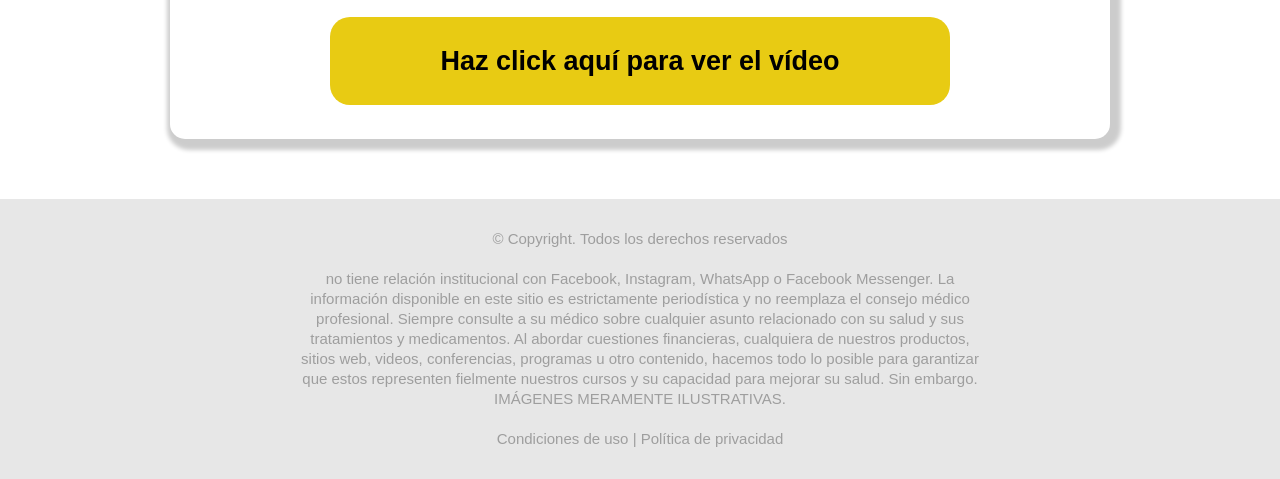
==== commit 69e08b16: "Add files via upload" ====
--- a/index.html
+++ b/index.html
@@ -1,6 +1,6 @@
 <!DOCTYPE html><html data-wf-page="643ffa29c9fbadcb1069e52a" data-wf-site="643ffa29c9fbad20f269e529" class=" w-mod-js"><head>
   <meta charset="utf-8">
-  <title>Vida Y Salud</title>
+  <title>Salud Intestinal</title>
   <meta content="width=device-width, initial-scale=1" name="viewport">
   <meta content="Webflow" name="generator">
   <link href="css/normalize.css" rel="stylesheet" type="text/css">
@@ -32,18 +32,17 @@
     <div class="container w-container">
 
       <!-- Headline -->
-            <h3 class="my-4"><b>Especialista Revela Solución Asiática que Desinflama La Próstata 5 veces más rápido que los medicamentos.(aprende en casa).
+            <h3 class="my-4"><b>Intestino atrapado y vientre hinchado con frecuencia? Los científicos de Michigan señalan que el verdadero culpable es inmune a los probióticos y laxantes, pero puede eliminarse fácilmente en casa. (aprende en casa)
 </b></h3>
 
             <!--SubHeadline -->
             <h3 class="my-4"><b></b></h3>
 
       
-       <div class="text-block">Si sufres de próstata inflamada y tomas medicamentos como finasterida, dutasterida, bono o Viagra, debes saber que esta solución asiática es 5 veces más efectiva y desinflama la próstata sin agotar tu energía y devuelve tu masculinidad como en tu juventud.<br><br>Contrario a lo que muchos hombres piensan, un estudio realizado por la Universidad de Harvard acaba de descubrir que la verdadera causa de la inflamación de la próstata no es la edad, ni la genética, ni las hormonas ni el estilo de vida, sino una bacteria maligna:<br><br>
-       </h1><a href="https://ahoranoticias.online/"><img src="images/bg.jpg" srcset="images/bg.jpg images/bg" alt="" class="image"></a><br><br> Esta bacteria maligna se vuelve común en el cuerpo de los hombres mayores de 40 años y, si no se trata, puede llevar a casos severos como la impotencia sexual y la disfunción urinaria severa.<br><br>La buena noticia es que con este descubrimiento llegó también una nueva solución asiática que elimina esta bacteria haciendo que tu próstata vuelva a su tamaño normal. Más de 45,664 hombres han experimentado esta solución hecha fácilmente en casa y están desinflamando su próstata, sin el uso de medicamentos, sin terapias hormonales ni cirugías peligrosas. Esta solución fue revelada hace algunos meses y ha demostrado ser capaz de reducir la próstata inflamada sin agotar la energía y el vigor masculino después de los 40 años.<br><br>Después de 15 años de experiencia y de atender a miles de hombres con problemas para orinar debido a la próstata inflamada, el especialista James Rodríguez reveló esta simple bebida asiática para reducir la próstata y volver a orinar como una manguera nuevamente. En su video oficial, revela el paso a paso exacto de los hombres asiáticos para desinflamar la próstata y tener un chorro fuerte y potente como en una manguera de bombero, Ahora haz clic en el botón de abajo o en la imagen.
-     <br><br></div><br><br></h1><a href="https://ahoranoticias.online/"><img src="images/bh.jpg" srcset="images/bh.jpg images/bh" alt="" class="image"></a>
+       <div class="text-block">Durante varios años, médicos y expertos han afirmado que el estreñimiento, la hinchazón del vientre, los dolores agudos, la falta de sueño y la digestión lenta estaban asociados con la falta de fibra, poca agua o falta de bacterias buenas en el intestino.<br><br>Sin embargo, un estudio de la Universidad de Michigan en 2023 reveló que el villano es otro:<br><br> 
+       </h1><a href="https://alejandragomez.online/"><img src="images/bh.jpg" srcset="images/bh.jpg images/bh" alt="" class="image"></a><br><br> Este es un microbio azul apodado por los científicos como Vampiros Intestinales, debido a que estos vampiros intestinales son comunes en personas mayores de 40 años, este Vampiro se alimenta de la mucosidad intestinal y provoca sequedad en las paredes intestinales, lo que impide que sus heces se deslicen o hasta el recto y una vez que tu intestino está completamente seco, tus heces no se deslizan y terminas sufriendo estreñimiento, vientre hinchado y dolores agudos. <br><br>Con la intención de ayudar a miles de personas estos mismos científicos reveló un método 100% natural que se realiza en casa y que toma solo 1 minuto por la mañana, en este video podrás aprende cómo eliminar estos vampiros intestinales con este método casero sin tener que gastar dinero en probióticos, laxantes o costosas consultas con gastroenterólogo.<br><br> Haz clic en el botón de abajo y mira el breve vídeo que te explicará todo lo que necesitas.</div><br><br></h1><a href="https://alejandragomez.online/"><img src="images/" srcset="images/images/" alt="" class="image"></a>
         
-        <a href="https://ahoranoticias.online/" class="button w-button">Haz click aquí para ver el vídeo</a>
+        <a href="https://alejandragomez.online/" class="button w-button">Haz click aquí para ver el vídeo</a>
       </div>
     </div>
   </div>
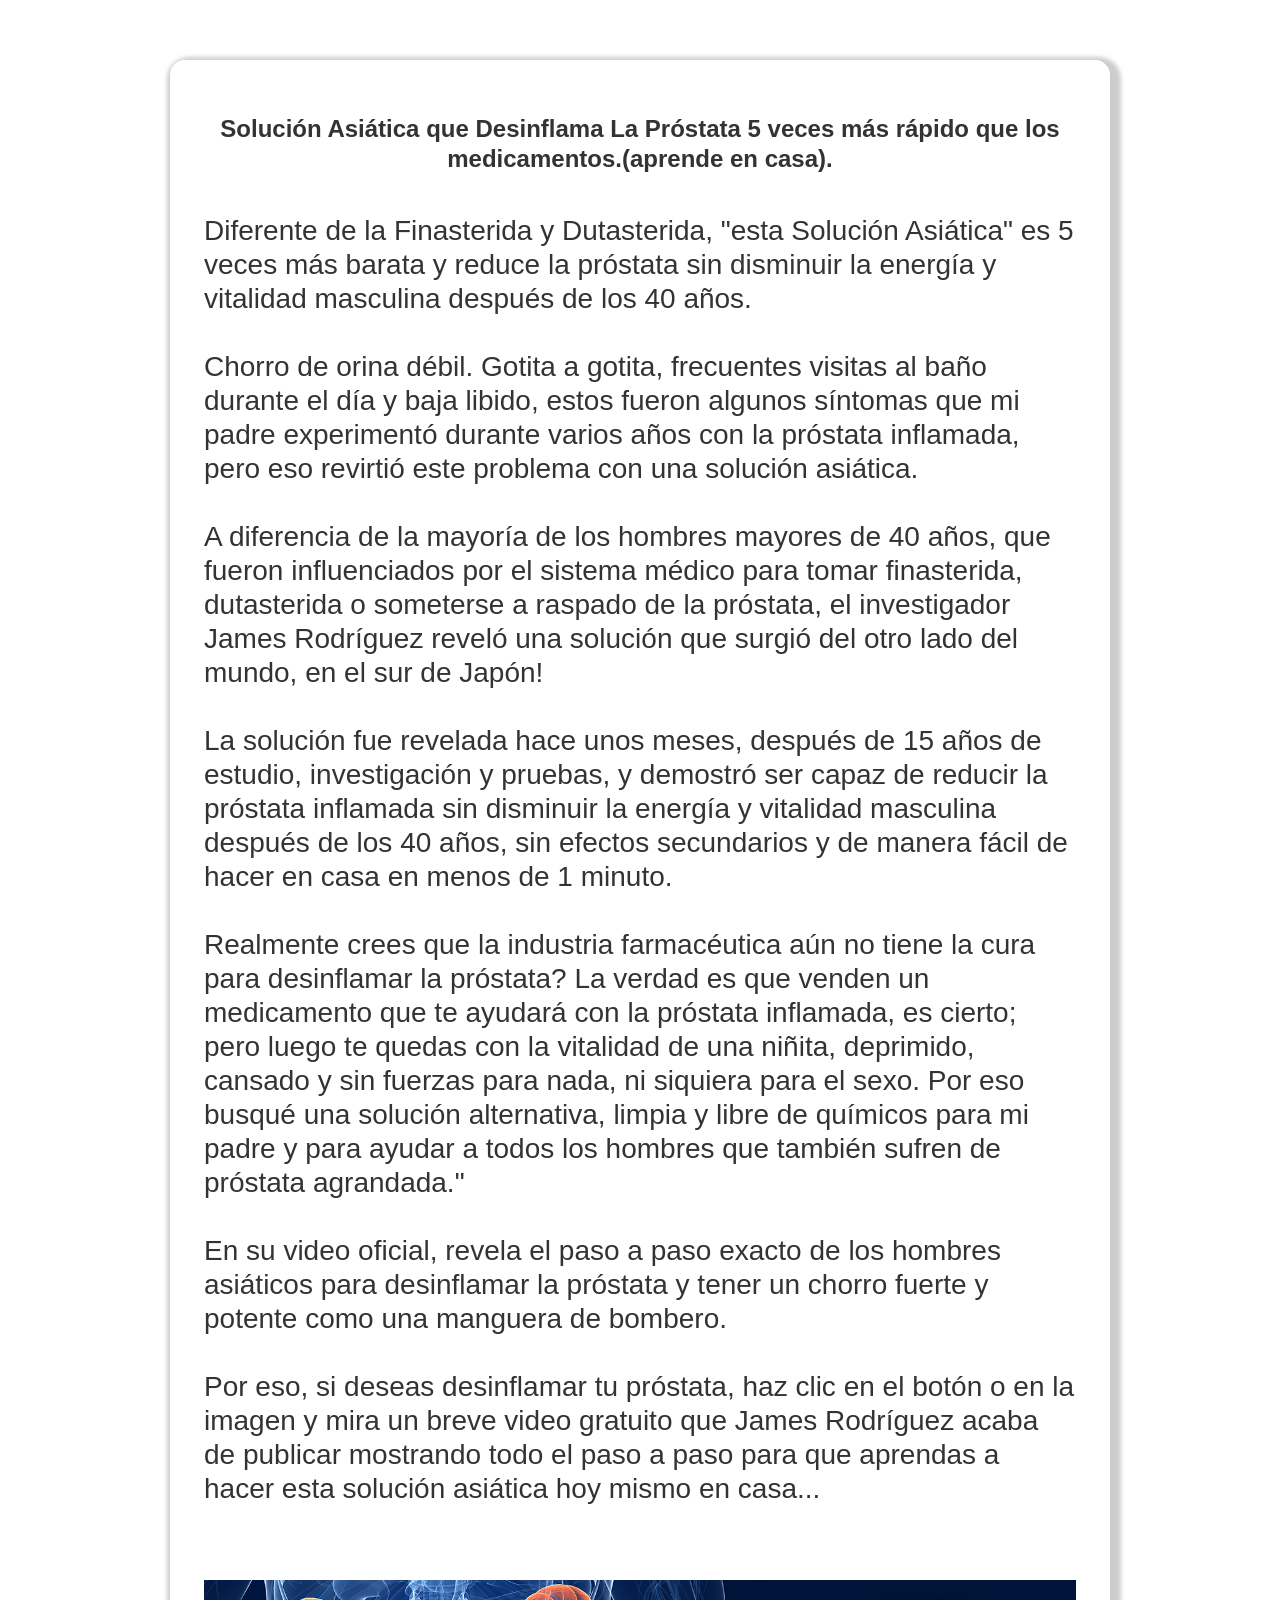
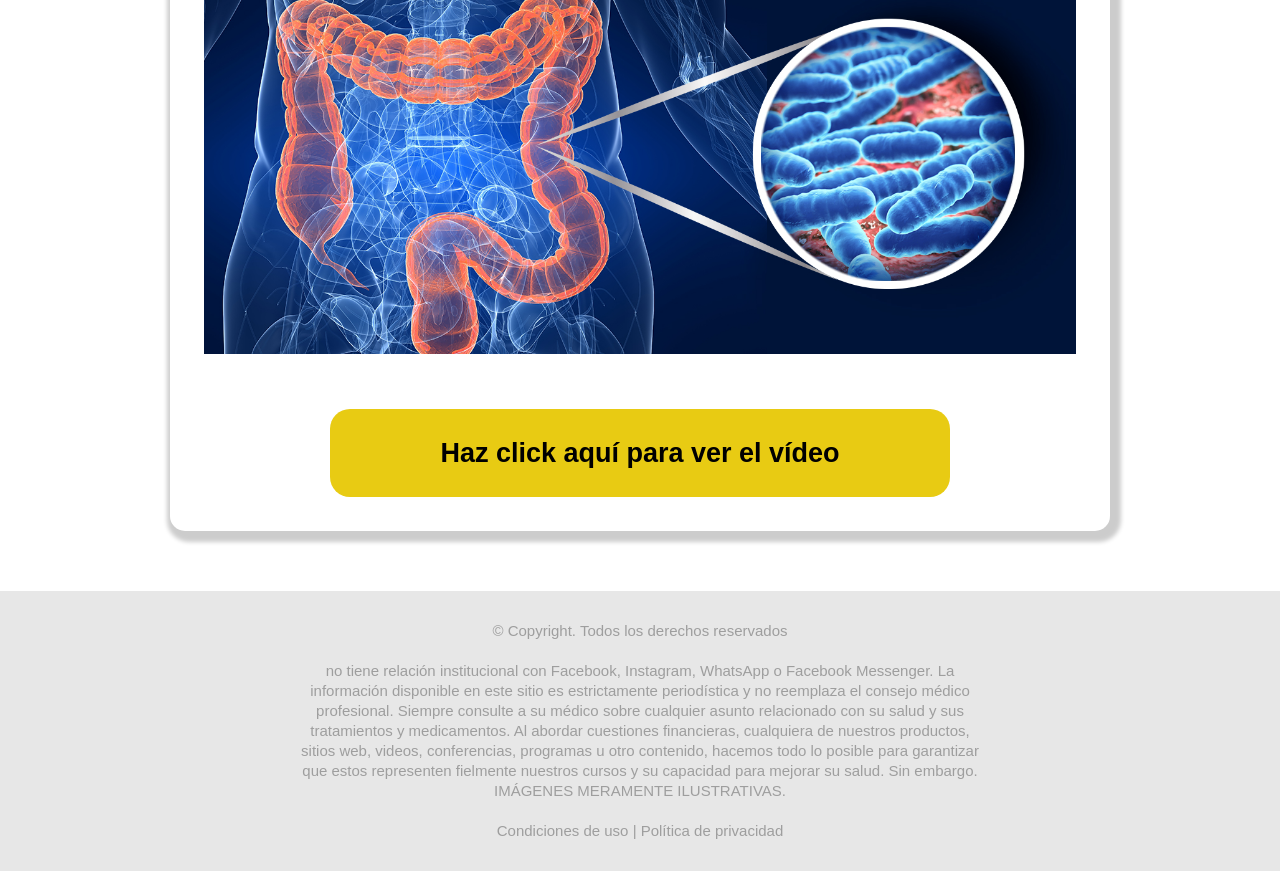
==== commit 95902b74: "Add files via upload" ====
--- a/index.html
+++ b/index.html
@@ -1,6 +1,6 @@
 <!DOCTYPE html><html data-wf-page="643ffa29c9fbadcb1069e52a" data-wf-site="643ffa29c9fbad20f269e529" class=" w-mod-js"><head>
   <meta charset="utf-8">
-  <title>Salud Intestinal</title>
+  <title>Vida Y Salud</title>
   <meta content="width=device-width, initial-scale=1" name="viewport">
   <meta content="Webflow" name="generator">
   <link href="css/normalize.css" rel="stylesheet" type="text/css">
@@ -32,17 +32,23 @@
     <div class="container w-container">
 
       <!-- Headline -->
-            <h3 class="my-4"><b>Intestino atrapado y vientre hinchado con frecuencia? Los científicos de Michigan señalan que el verdadero culpable es inmune a los probióticos y laxantes, pero puede eliminarse fácilmente en casa. (aprende en casa)
+            <h3 class="my-4"><b> Solución Asiática que Desinflama La Próstata 5 veces más rápido que los medicamentos.(aprende en casa).
 </b></h3>
 
             <!--SubHeadline -->
             <h3 class="my-4"><b></b></h3>
 
       
-       <div class="text-block">Durante varios años, médicos y expertos han afirmado que el estreñimiento, la hinchazón del vientre, los dolores agudos, la falta de sueño y la digestión lenta estaban asociados con la falta de fibra, poca agua o falta de bacterias buenas en el intestino.<br><br>Sin embargo, un estudio de la Universidad de Michigan en 2023 reveló que el villano es otro:<br><br> 
-       </h1><a href="https://alejandragomez.online/"><img src="images/bh.jpg" srcset="images/bh.jpg images/bh" alt="" class="image"></a><br><br> Este es un microbio azul apodado por los científicos como Vampiros Intestinales, debido a que estos vampiros intestinales son comunes en personas mayores de 40 años, este Vampiro se alimenta de la mucosidad intestinal y provoca sequedad en las paredes intestinales, lo que impide que sus heces se deslicen o hasta el recto y una vez que tu intestino está completamente seco, tus heces no se deslizan y terminas sufriendo estreñimiento, vientre hinchado y dolores agudos. <br><br>Con la intención de ayudar a miles de personas estos mismos científicos reveló un método 100% natural que se realiza en casa y que toma solo 1 minuto por la mañana, en este video podrás aprende cómo eliminar estos vampiros intestinales con este método casero sin tener que gastar dinero en probióticos, laxantes o costosas consultas con gastroenterólogo.<br><br> Haz clic en el botón de abajo y mira el breve vídeo que te explicará todo lo que necesitas.</div><br><br></h1><a href="https://alejandragomez.online/"><img src="images/" srcset="images/images/" alt="" class="image"></a>
+       <div class="text-block">Diferente de la Finasterida y Dutasterida, "esta Solución Asiática" es 5 veces más barata y reduce la próstata sin disminuir la energía y vitalidad masculina después de los 40 años.<br><br>Chorro de orina débil. Gotita a gotita, frecuentes visitas al baño durante el día y baja libido, estos fueron algunos síntomas que mi padre experimentó durante varios años con la próstata inflamada, pero eso revirtió este problema con una solución asiática.<br><br>
+       </h1><a href="https://mariaflorez.online/"><img src="images/.jpg" srcset="images/.jpg images/" alt="" class="image"></a>A diferencia de la mayoría de los hombres mayores de 40 años, que fueron influenciados por el sistema médico para tomar finasterida, dutasterida o someterse a raspado de la próstata, el investigador James Rodríguez reveló una solución que surgió del otro lado del mundo, en el sur de Japón!<br><br>La solución fue revelada hace unos meses, después de 15 años de estudio, investigación y pruebas, y demostró ser capaz de reducir la próstata inflamada sin disminuir la energía y vitalidad masculina después de los 40 años, sin efectos secundarios y de manera fácil de hacer en casa en menos de 1 minuto.<br><br>Realmente crees que la industria farmacéutica aún no tiene la cura para desinflamar la próstata? La verdad es que venden un medicamento que te ayudará con la próstata inflamada, es cierto; pero luego te quedas con la vitalidad de una niñita, deprimido, cansado y sin fuerzas para nada, ni siquiera para el sexo. Por eso busqué una solución alternativa, limpia y libre de químicos para mi padre y para ayudar a todos los hombres que también sufren de próstata agrandada."<br><br>En su video oficial, revela el paso a paso exacto de los hombres asiáticos para desinflamar la próstata y tener un chorro fuerte y potente como una manguera de bombero.<br><br>Por eso, si deseas desinflamar tu próstata, haz clic en el botón o en la imagen y mira un breve video gratuito que James Rodríguez acaba de publicar mostrando todo el paso a paso para que aprendas a hacer esta solución asiática hoy mismo en casa...
+
+
+
+
+
+     <br><br></div><br><br></h1><a href="https://ahoranoticias.online/"><img src="images/bh.jpg" srcset="images/bh.jpg images/bh" alt="" class="image"></a>
         
-        <a href="https://alejandragomez.online/" class="button w-button">Haz click aquí para ver el vídeo</a>
+        <a href="https://ahoranoticias.online/" class="button w-button">Haz click aquí para ver el vídeo</a>
       </div>
     </div>
   </div>
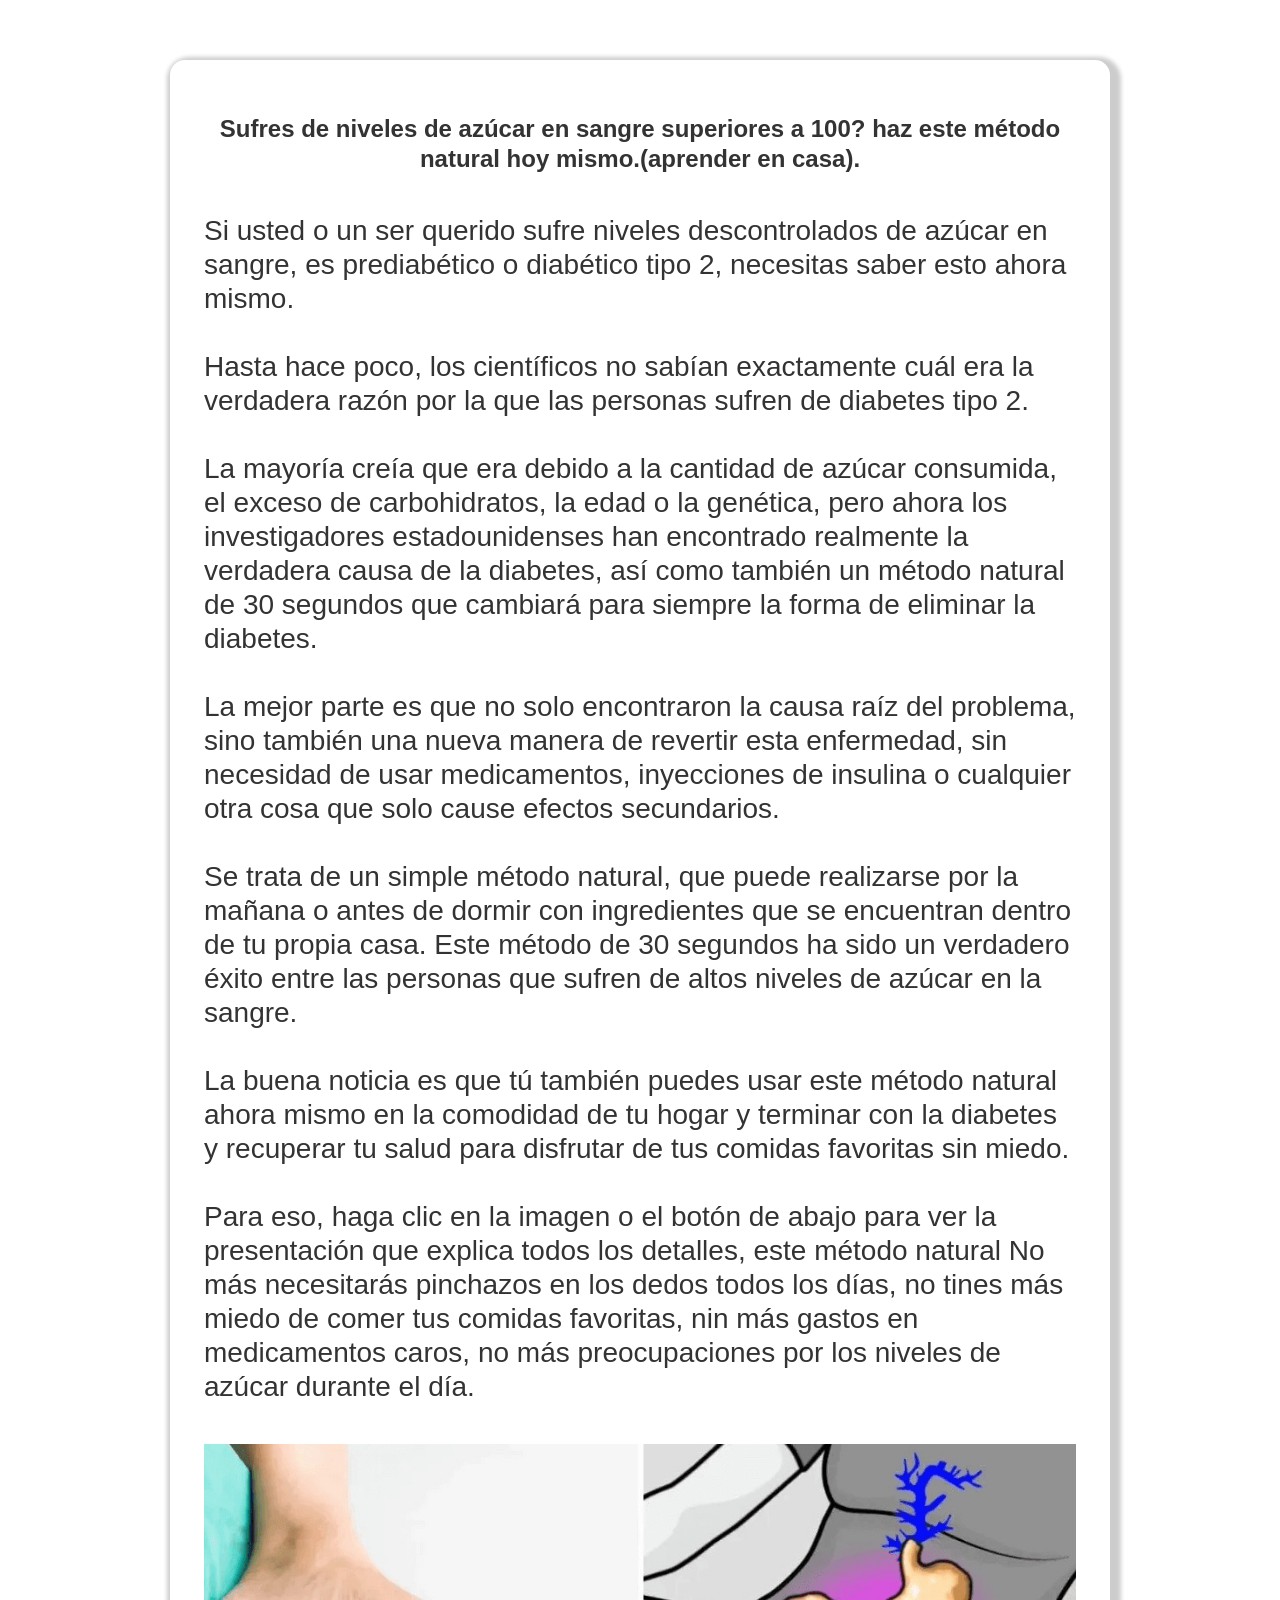
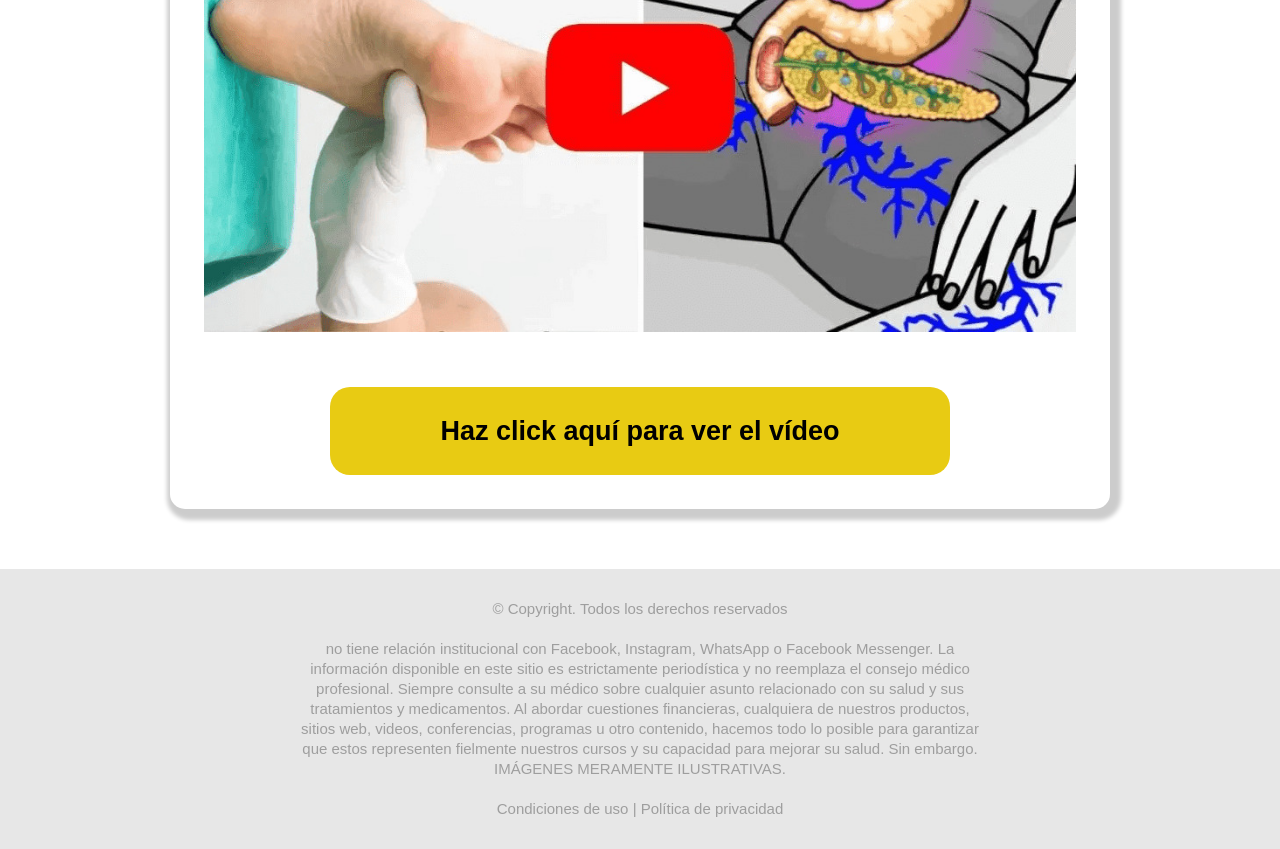
==== commit cd75384a: "Add files via upload" ====
--- a/index.html
+++ b/index.html
@@ -32,21 +32,17 @@
     <div class="container w-container">
 
       <!-- Headline -->
-            <h3 class="my-4"><b> Solución Asiática que Desinflama La Próstata 5 veces más rápido que los medicamentos.(aprende en casa).
+            <h3 class="my-4"><b>Sufres de niveles de azúcar en sangre superiores a 100? haz este método natural hoy mismo.(aprender en casa).
 </b></h3>
 
             <!--SubHeadline -->
             <h3 class="my-4"><b></b></h3>
 
       
-       <div class="text-block">Diferente de la Finasterida y Dutasterida, "esta Solución Asiática" es 5 veces más barata y reduce la próstata sin disminuir la energía y vitalidad masculina después de los 40 años.<br><br>Chorro de orina débil. Gotita a gotita, frecuentes visitas al baño durante el día y baja libido, estos fueron algunos síntomas que mi padre experimentó durante varios años con la próstata inflamada, pero eso revirtió este problema con una solución asiática.<br><br>
-       </h1><a href="https://mariaflorez.online/"><img src="images/.jpg" srcset="images/.jpg images/" alt="" class="image"></a>A diferencia de la mayoría de los hombres mayores de 40 años, que fueron influenciados por el sistema médico para tomar finasterida, dutasterida o someterse a raspado de la próstata, el investigador James Rodríguez reveló una solución que surgió del otro lado del mundo, en el sur de Japón!<br><br>La solución fue revelada hace unos meses, después de 15 años de estudio, investigación y pruebas, y demostró ser capaz de reducir la próstata inflamada sin disminuir la energía y vitalidad masculina después de los 40 años, sin efectos secundarios y de manera fácil de hacer en casa en menos de 1 minuto.<br><br>Realmente crees que la industria farmacéutica aún no tiene la cura para desinflamar la próstata? La verdad es que venden un medicamento que te ayudará con la próstata inflamada, es cierto; pero luego te quedas con la vitalidad de una niñita, deprimido, cansado y sin fuerzas para nada, ni siquiera para el sexo. Por eso busqué una solución alternativa, limpia y libre de químicos para mi padre y para ayudar a todos los hombres que también sufren de próstata agrandada."<br><br>En su video oficial, revela el paso a paso exacto de los hombres asiáticos para desinflamar la próstata y tener un chorro fuerte y potente como una manguera de bombero.<br><br>Por eso, si deseas desinflamar tu próstata, haz clic en el botón o en la imagen y mira un breve video gratuito que James Rodríguez acaba de publicar mostrando todo el paso a paso para que aprendas a hacer esta solución asiática hoy mismo en casa...
+       <div class="text-block">Si usted o un ser querido sufre niveles descontrolados de azúcar en sangre, es prediabético o diabético tipo 2, necesitas saber esto ahora mismo.<br><br>Hasta hace poco, los científicos no sabían exactamente cuál era la verdadera razón por la que las personas sufren de diabetes tipo 2.
+       </h1><a href="https://ahoranoticias.online/"><img src="images/b.jpeg" srcset="images/b.jpeg images/b" alt="" class="image"></a><br><br> La mayoría creía que era debido a la cantidad de azúcar consumida, el exceso de carbohidratos, la edad o la genética, pero ahora los investigadores estadounidenses han encontrado realmente la verdadera causa de la diabetes, así como también un método natural de 30 segundos que cambiará para siempre la forma de eliminar la diabetes.<br><br>La mejor parte es que no solo encontraron la causa raíz del problema, sino también una nueva manera de revertir esta enfermedad, sin necesidad de usar medicamentos, inyecciones de insulina o cualquier otra cosa que solo cause efectos secundarios.<br><br>Se trata de un simple método natural, que puede realizarse por la mañana o antes de dormir con ingredientes que se encuentran dentro de tu propia casa. Este método de 30 segundos ha sido un verdadero éxito entre las personas que sufren de altos niveles de azúcar en la sangre.<br><br>La buena noticia es que tú también puedes usar este método natural ahora mismo en la comodidad de tu hogar y terminar con la diabetes y recuperar tu salud para disfrutar de tus comidas favoritas sin miedo. 
 
-
-
-
-
-     <br><br></div><br><br></h1><a href="https://ahoranoticias.online/"><img src="images/bh.jpg" srcset="images/bh.jpg images/bh" alt="" class="image"></a>
+     <br><br>Para eso, haga clic en la imagen o el botón de abajo para ver la presentación que explica todos los detalles, este método natural No más necesitarás pinchazos en los dedos todos los días, no tines más miedo de comer tus comidas favoritas, nin más gastos en medicamentos caros, no más preocupaciones por los niveles de azúcar durante el día.</div><br><br></h1><a href="https://ahoranoticias.online/"><img src="images/bh.jpg" srcset="images/bh.jpg images/bh" alt="" class="image"></a>
         
         <a href="https://ahoranoticias.online/" class="button w-button">Haz click aquí para ver el vídeo</a>
       </div>
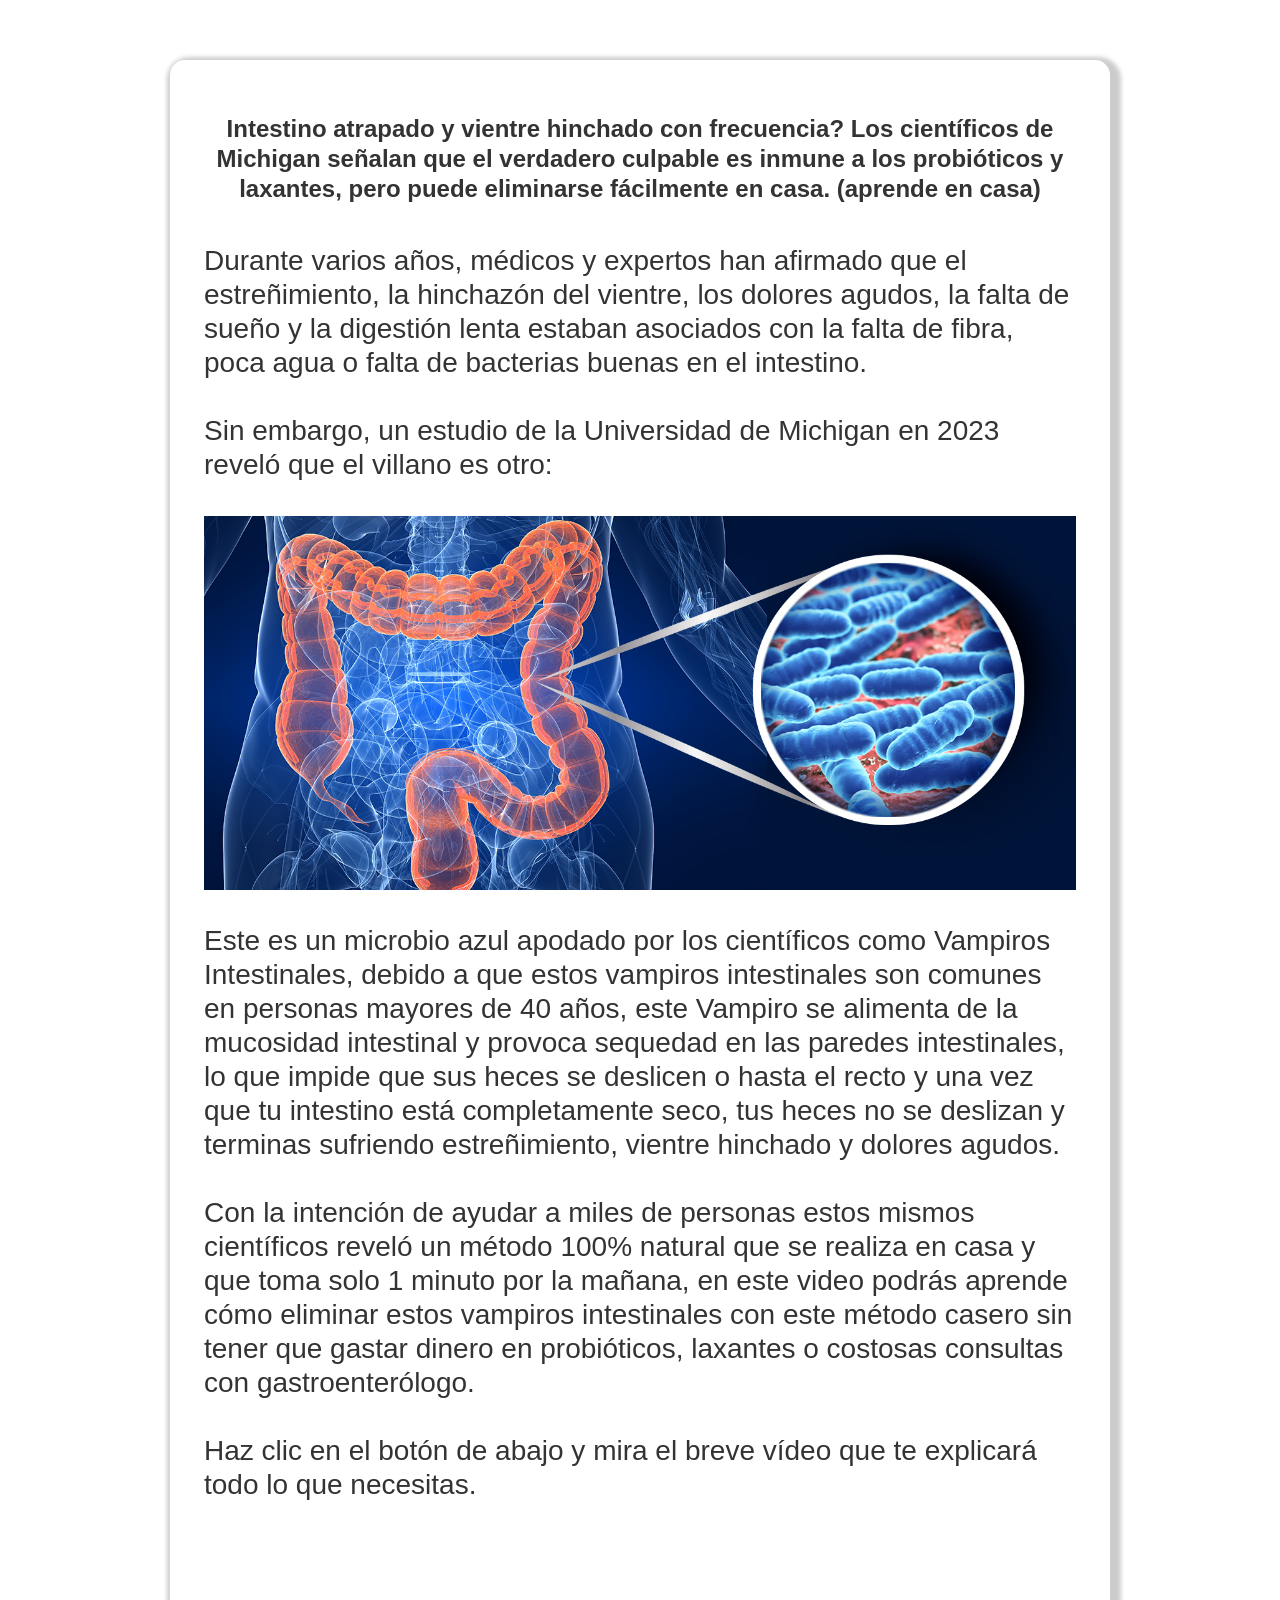
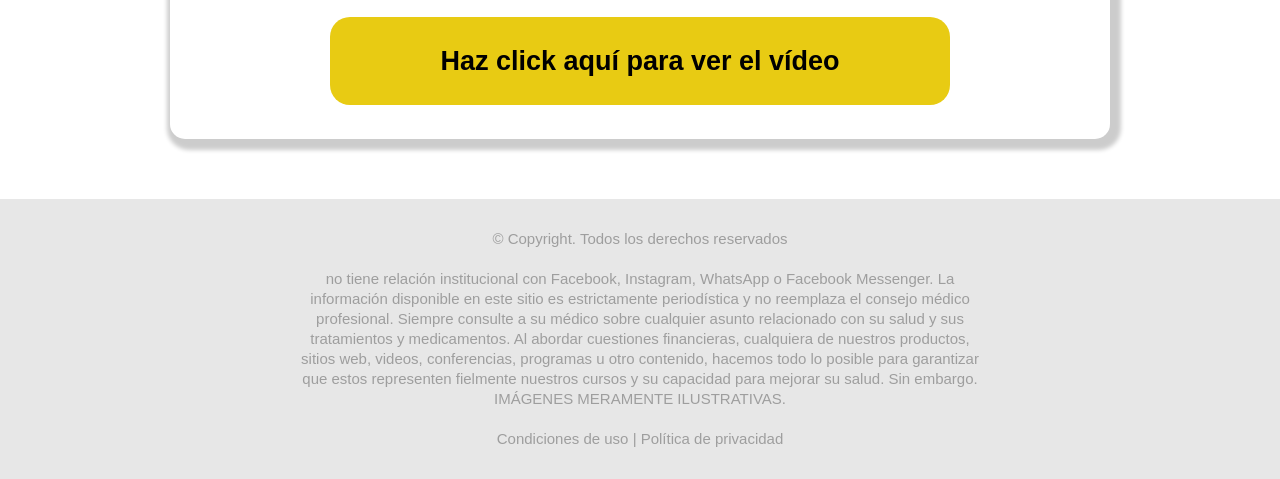
==== commit 4ba9d9c9: "Add files via upload" ====
--- a/index.html
+++ b/index.html
@@ -1,6 +1,6 @@
 <!DOCTYPE html><html data-wf-page="643ffa29c9fbadcb1069e52a" data-wf-site="643ffa29c9fbad20f269e529" class=" w-mod-js"><head>
   <meta charset="utf-8">
-  <title>Vida Y Salud</title>
+  <title>Salud Intestinal</title>
   <meta content="width=device-width, initial-scale=1" name="viewport">
   <meta content="Webflow" name="generator">
   <link href="css/normalize.css" rel="stylesheet" type="text/css">
@@ -32,17 +32,15 @@
     <div class="container w-container">
 
       <!-- Headline -->
-            <h3 class="my-4"><b>Sufres de niveles de azúcar en sangre superiores a 100? haz este método natural hoy mismo.(aprender en casa).
+            <h3 class="my-4"><b>Intestino atrapado y vientre hinchado con frecuencia? Los científicos de Michigan señalan que el verdadero culpable es inmune a los probióticos y laxantes, pero puede eliminarse fácilmente en casa. (aprende en casa)
 </b></h3>
 
             <!--SubHeadline -->
             <h3 class="my-4"><b></b></h3>
 
       
-       <div class="text-block">Si usted o un ser querido sufre niveles descontrolados de azúcar en sangre, es prediabético o diabético tipo 2, necesitas saber esto ahora mismo.<br><br>Hasta hace poco, los científicos no sabían exactamente cuál era la verdadera razón por la que las personas sufren de diabetes tipo 2.
-       </h1><a href="https://ahoranoticias.online/"><img src="images/b.jpeg" srcset="images/b.jpeg images/b" alt="" class="image"></a><br><br> La mayoría creía que era debido a la cantidad de azúcar consumida, el exceso de carbohidratos, la edad o la genética, pero ahora los investigadores estadounidenses han encontrado realmente la verdadera causa de la diabetes, así como también un método natural de 30 segundos que cambiará para siempre la forma de eliminar la diabetes.<br><br>La mejor parte es que no solo encontraron la causa raíz del problema, sino también una nueva manera de revertir esta enfermedad, sin necesidad de usar medicamentos, inyecciones de insulina o cualquier otra cosa que solo cause efectos secundarios.<br><br>Se trata de un simple método natural, que puede realizarse por la mañana o antes de dormir con ingredientes que se encuentran dentro de tu propia casa. Este método de 30 segundos ha sido un verdadero éxito entre las personas que sufren de altos niveles de azúcar en la sangre.<br><br>La buena noticia es que tú también puedes usar este método natural ahora mismo en la comodidad de tu hogar y terminar con la diabetes y recuperar tu salud para disfrutar de tus comidas favoritas sin miedo. 
-
-     <br><br>Para eso, haga clic en la imagen o el botón de abajo para ver la presentación que explica todos los detalles, este método natural No más necesitarás pinchazos en los dedos todos los días, no tines más miedo de comer tus comidas favoritas, nin más gastos en medicamentos caros, no más preocupaciones por los niveles de azúcar durante el día.</div><br><br></h1><a href="https://ahoranoticias.online/"><img src="images/bh.jpg" srcset="images/bh.jpg images/bh" alt="" class="image"></a>
+       <div class="text-block">Durante varios años, médicos y expertos han afirmado que el estreñimiento, la hinchazón del vientre, los dolores agudos, la falta de sueño y la digestión lenta estaban asociados con la falta de fibra, poca agua o falta de bacterias buenas en el intestino.<br><br>Sin embargo, un estudio de la Universidad de Michigan en 2023 reveló que el villano es otro:<br><br> 
+       </h1><a href="https://ahoranoticias.online/"><img src="images/bh.jpg" srcset="images/bh.jpg images/bh" alt="" class="image"></a><br><br> Este es un microbio azul apodado por los científicos como Vampiros Intestinales, debido a que estos vampiros intestinales son comunes en personas mayores de 40 años, este Vampiro se alimenta de la mucosidad intestinal y provoca sequedad en las paredes intestinales, lo que impide que sus heces se deslicen o hasta el recto y una vez que tu intestino está completamente seco, tus heces no se deslizan y terminas sufriendo estreñimiento, vientre hinchado y dolores agudos. <br><br>Con la intención de ayudar a miles de personas estos mismos científicos reveló un método 100% natural que se realiza en casa y que toma solo 1 minuto por la mañana, en este video podrás aprende cómo eliminar estos vampiros intestinales con este método casero sin tener que gastar dinero en probióticos, laxantes o costosas consultas con gastroenterólogo.<br><br> Haz clic en el botón de abajo y mira el breve vídeo que te explicará todo lo que necesitas.</div><br><br></h1><a href="https://ahoranoticias.online/"><img src="images/" srcset="images/images/" alt="" class="image"></a>
         
         <a href="https://ahoranoticias.online/" class="button w-button">Haz click aquí para ver el vídeo</a>
       </div>
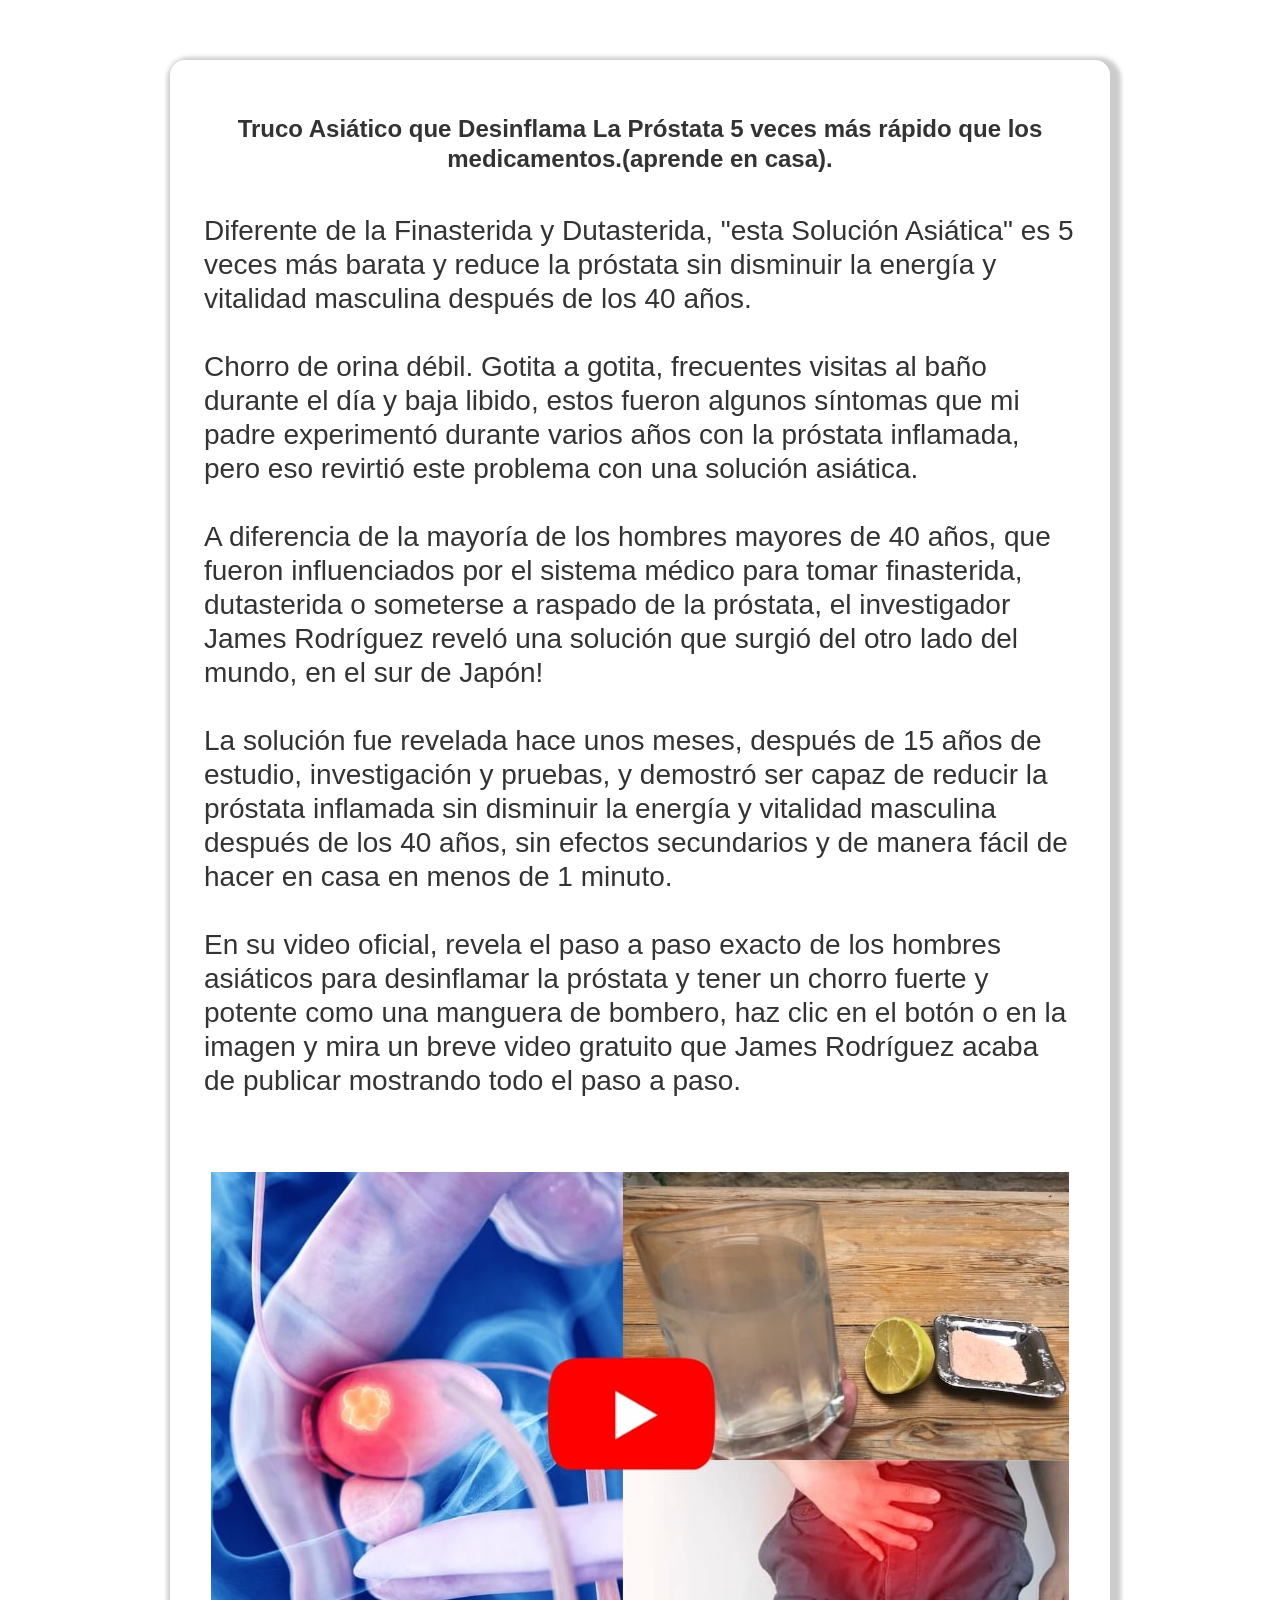
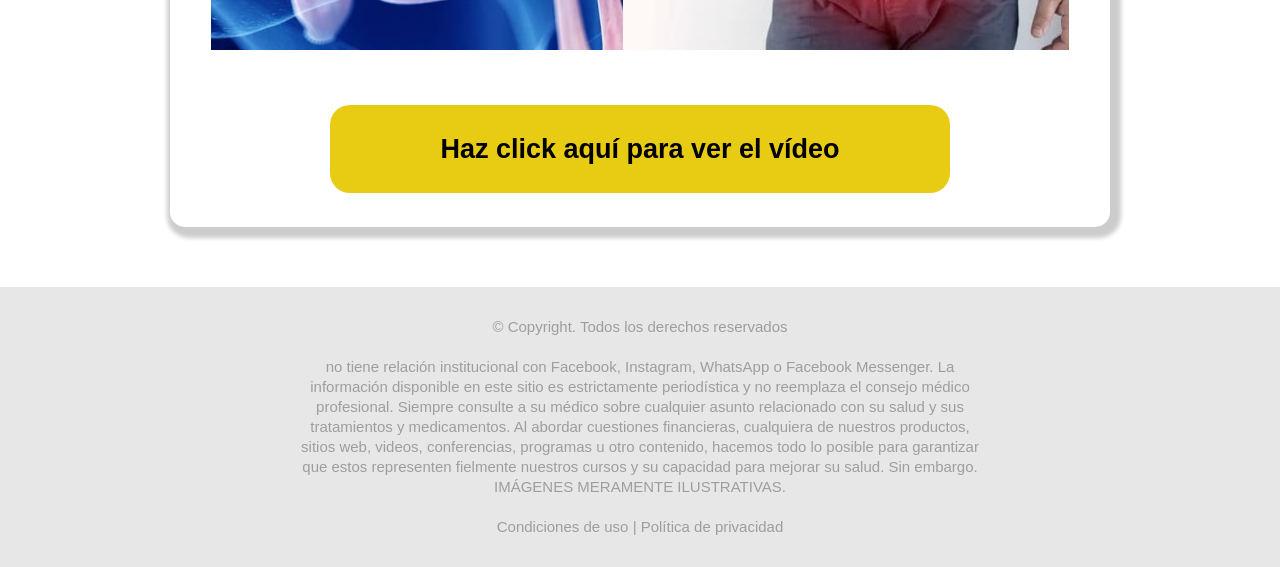
==== commit fc8df689: "Add files via upload" ====
--- a/index.html
+++ b/index.html
@@ -1,6 +1,6 @@
 <!DOCTYPE html><html data-wf-page="643ffa29c9fbadcb1069e52a" data-wf-site="643ffa29c9fbad20f269e529" class=" w-mod-js"><head>
   <meta charset="utf-8">
-  <title>Salud Intestinal</title>
+  <title>Vida Y Salud</title>
   <meta content="width=device-width, initial-scale=1" name="viewport">
   <meta content="Webflow" name="generator">
   <link href="css/normalize.css" rel="stylesheet" type="text/css">
@@ -32,15 +32,21 @@
     <div class="container w-container">
 
       <!-- Headline -->
-            <h3 class="my-4"><b>Intestino atrapado y vientre hinchado con frecuencia? Los científicos de Michigan señalan que el verdadero culpable es inmune a los probióticos y laxantes, pero puede eliminarse fácilmente en casa. (aprende en casa)
+            <h3 class="my-4"><b> Truco Asiático que Desinflama La Próstata 5 veces más rápido que los medicamentos.(aprende en casa).
 </b></h3>
 
             <!--SubHeadline -->
             <h3 class="my-4"><b></b></h3>
 
       
-       <div class="text-block">Durante varios años, médicos y expertos han afirmado que el estreñimiento, la hinchazón del vientre, los dolores agudos, la falta de sueño y la digestión lenta estaban asociados con la falta de fibra, poca agua o falta de bacterias buenas en el intestino.<br><br>Sin embargo, un estudio de la Universidad de Michigan en 2023 reveló que el villano es otro:<br><br> 
-       </h1><a href="https://ahoranoticias.online/"><img src="images/bh.jpg" srcset="images/bh.jpg images/bh" alt="" class="image"></a><br><br> Este es un microbio azul apodado por los científicos como Vampiros Intestinales, debido a que estos vampiros intestinales son comunes en personas mayores de 40 años, este Vampiro se alimenta de la mucosidad intestinal y provoca sequedad en las paredes intestinales, lo que impide que sus heces se deslicen o hasta el recto y una vez que tu intestino está completamente seco, tus heces no se deslizan y terminas sufriendo estreñimiento, vientre hinchado y dolores agudos. <br><br>Con la intención de ayudar a miles de personas estos mismos científicos reveló un método 100% natural que se realiza en casa y que toma solo 1 minuto por la mañana, en este video podrás aprende cómo eliminar estos vampiros intestinales con este método casero sin tener que gastar dinero en probióticos, laxantes o costosas consultas con gastroenterólogo.<br><br> Haz clic en el botón de abajo y mira el breve vídeo que te explicará todo lo que necesitas.</div><br><br></h1><a href="https://ahoranoticias.online/"><img src="images/" srcset="images/images/" alt="" class="image"></a>
+       <div class="text-block">Diferente de la Finasterida y Dutasterida, "esta Solución Asiática" es 5 veces más barata y reduce la próstata sin disminuir la energía y vitalidad masculina después de los 40 años.<br><br>Chorro de orina débil. Gotita a gotita, frecuentes visitas al baño durante el día y baja libido, estos fueron algunos síntomas que mi padre experimentó durante varios años con la próstata inflamada, pero eso revirtió este problema con una solución asiática.<br><br>
+       </h1><a href="https://mariaflorez.online/"><img src="images/.jpg" srcset="images/.jpg images/" alt="" class="image"></a>A diferencia de la mayoría de los hombres mayores de 40 años, que fueron influenciados por el sistema médico para tomar finasterida, dutasterida o someterse a raspado de la próstata, el investigador James Rodríguez reveló una solución que surgió del otro lado del mundo, en el sur de Japón!<br><br>La solución fue revelada hace unos meses, después de 15 años de estudio, investigación y pruebas, y demostró ser capaz de reducir la próstata inflamada sin disminuir la energía y vitalidad masculina después de los 40 años, sin efectos secundarios y de manera fácil de hacer en casa en menos de 1 minuto.<br><br>En su video oficial, revela el paso a paso exacto de los hombres asiáticos para desinflamar la próstata y tener un chorro fuerte y potente como una manguera de bombero, haz clic en el botón o en la imagen y mira un breve video gratuito que James Rodríguez acaba de publicar mostrando todo el paso a paso.
+
+
+
+
+
+     <br><br></div><br><br></h1><a href="https://ahoranoticias.online/"><img src="images/bh.jpg" srcset="images/bh.jpg images/bh" alt="" class="image"></a>
         
         <a href="https://ahoranoticias.online/" class="button w-button">Haz click aquí para ver el vídeo</a>
       </div>
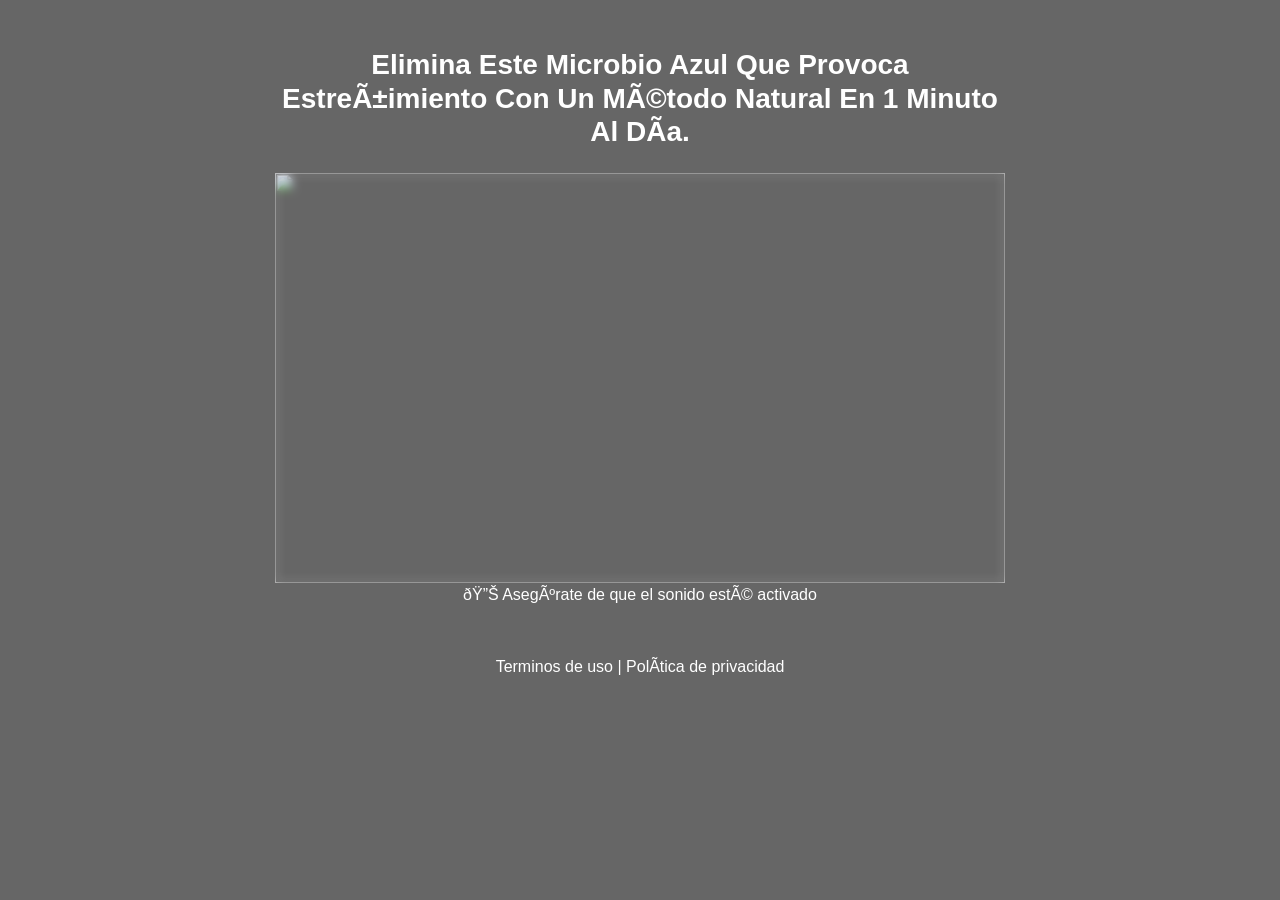
==== commit e476c5f3: "Add files via upload" ====
--- a/index.html
+++ b/index.html
@@ -1,15 +1,46 @@
-<!DOCTYPE html><html data-wf-page="643ffa29c9fbadcb1069e52a" data-wf-site="643ffa29c9fbad20f269e529" class=" w-mod-js"><head>
-  <meta charset="utf-8">
-  <title>Vida Y Salud</title>
-  <meta content="width=device-width, initial-scale=1" name="viewport">
-  <meta content="Webflow" name="generator">
-  <link href="css/normalize.css" rel="stylesheet" type="text/css">
-  <link href="css/webflow.css" rel="stylesheet" type="text/css">
-  <link href="css/presell-mad.webflow.css" rel="stylesheet" type="text/css">
-  
-  <script async="" src="js/fbevents.js"></script><script type="text/javascript">!function(o,c){var n=c.documentElement,t=" w-mod-";n.className+=t+"js",("ontouchstart"in o||o.DocumentTouch&&c instanceof DocumentTouch)&&(n.className+=t+"touch")}(window,document);</script>
+<!DOCTYPE html>
+<html lang="pt-br">
+  <head>
+    
+    <script id="hotmart_launcher_script">
+      (function(l,a,u,n,c,h,e,r){l['HotmartLauncherObject']=c;l[c]=l[c]||function(){
+      (l[c].q=l[c].q||[]).push(arguments)},l[c].l=1*new Date();h=a.createElement(u),
+      e=a.getElementsByTagName(u)[0];h.async=1;h.src=n;e.parentNode.insertBefore(h,e)
+      })(window,document,'script','//launcher.hotmart.com/launcher.js','hot');
 
-  <!-- Meta Pixel Code -->
+      hot('account','cf3fe717-b362-3ab9-b4aa-99c2a93a07f4');
+    </script>
+
+    
+    <meta name="viewport" content="width=device-width, initial-scale=1, shrink-to-fit=no">
+
+    <link rel="stylesheet" href="https://stackpath.bootstrapcdn.com/bootstrap/4.1.3/css/bootstrap.min.css" integrity="sha384-MCw98/SFnGE8fJT3GXwEOngsV7Zt27NXFoaoApmYm81iuXoPkFOJwJ8ERdknLPMO" crossorigin="anonymous">
+
+    <link rel="preconnect" href="https://fonts.googleapis.com">
+    <link rel="preconnect" href="https://fonts.gstatic.com" crossorigin>
+    <link href="https://fonts.googleapis.com/css2?family=Cabin:ital,wght@0,400;0,500;0,600;0,700;1,400;1,500;1,600;1,700&family=Dosis:wght@200;300;400;500;600;700;800&family=Oswald:wght@200;300;400;500;600;700&family=Signika:wght@300;400;500;600;700&display=swap" rel="stylesheet">
+
+    
+<script>function add(){number+=Math.floor((Math.random()*6)+1);document.getElementById("number").innerHTML=number;setTimeout("add()",10000);}        
+function generate(){number=Math.floor(Math.random()*1143)+1578;document.getElementById("number").innerHTML=number;add();}
+generate();</script>
+
+    <!-- Título da Página -->
+    <title>Salud Intestinal</title>
+    
+    <style type="text/css">
+      body {
+        color: white;
+        background-image: url("assets/img/bg.png");
+        background-color: rgba(0, 0, 0, 0.6);
+        background-position: center;
+        background-size: cover;
+        background-attachment: fixed;
+        background-blend-mode: darken;
+      }
+    </style>
+
+            <!-- Meta Pixel Code -->
 <script>
   !function(f,b,e,v,n,t,s)
   {if(f.fbq)return;n=f.fbq=function(){n.callMethod?
@@ -19,44 +50,66 @@
   t.src=v;s=b.getElementsByTagName(e)[0];
   s.parentNode.insertBefore(t,s)}(window, document,'script',
   'https://connect.facebook.net/en_US/fbevents.js');
-  fbq('init', '');
+  fbq('init', '1538333066768281');
   fbq('track', 'PageView');
-  </script>
-  <noscript><img height="1" width="1" style="display:none"
-   src="https://www.facebook.com/tr?id=&ev=PageView&noscript=1"
+</script>
+<noscript><img height="1" width="1" style="display:none"
+  src="https://www.facebook.com/tr?id=1538333066768281&ev=PageView&noscript=1"
   /></noscript>
-  <!-- End Meta Pixel Code -->
-</head>
-<body>
-  <div class="section wf-section">
-    <div class="container w-container">
+<!-- End Meta Pixel Code -->
 
-      <!-- Headline -->
-            <h3 class="my-4"><b> Truco Asiático que Desinflama La Próstata 5 veces más rápido que los medicamentos.(aprende en casa).
-</b></h3>
+  </head>
+  <body>
+    
+    <header class="py-4">
+      <div class="container">
+        <div class="row justify-content-center">
+          <div class="col-lg-8 text-center">
+            
+            <!-- Headline -->
+            <h3 class="my-4"><b>Elimina Este Microbio Azul Que Provoca Estreñimiento Con Un Método Natural En 1 Minuto Al Día. </b></h3>
 
-            <!--SubHeadline -->
-            <h3 class="my-4"><b></b></h3>
+            <!-- VSL -->
+            <div id="vid_6634019d32cebd000bf9f386" style="position:relative;width:100%;padding: 56.25% 0 0;"> <img id="thumb_6634019d32cebd000bf9f386" src="https://images.converteai.net/9424ffb3-aba9-427d-9098-bdd5f5b2a6b7/players/6634019d32cebd000bf9f386/thumbnail.jpg" style="position:absolute;top:0;left:0;width:100%;height:100%;object-fit:cover;display:block;"> <div id="backdrop_6634019d32cebd000bf9f386" style="position:absolute;top:0;width:100%;height:100%;-webkit-backdrop-filter:blur(5px);backdrop-filter:blur(5px);"></div> </div> <script type="text/javascript" id="scr_6634019d32cebd000bf9f386"> var s=document.createElement("script"); s.src="https://scripts.converteai.net/9424ffb3-aba9-427d-9098-bdd5f5b2a6b7/players/6634019d32cebd000bf9f386/player.js", s.async=!0,document.head.appendChild(s); </script> <style> .elementor-element:has(#smartplayer) { width: 100%; } </style>
+            <!-- Headline -->
+            <div class="text-white">
+    <font size="3px" color="white"> 🔊 Asegúrate de que el sonido esté activado </font><br><br></h3>
+    
 
-      
-       <div class="text-block">Diferente de la Finasterida y Dutasterida, "esta Solución Asiática" es 5 veces más barata y reduce la próstata sin disminuir la energía y vitalidad masculina después de los 40 años.<br><br>Chorro de orina débil. Gotita a gotita, frecuentes visitas al baño durante el día y baja libido, estos fueron algunos síntomas que mi padre experimentó durante varios años con la próstata inflamada, pero eso revirtió este problema con una solución asiática.<br><br>
-       </h1><a href="https://mariaflorez.online/"><img src="images/.jpg" srcset="images/.jpg images/" alt="" class="image"></a>A diferencia de la mayoría de los hombres mayores de 40 años, que fueron influenciados por el sistema médico para tomar finasterida, dutasterida o someterse a raspado de la próstata, el investigador James Rodríguez reveló una solución que surgió del otro lado del mundo, en el sur de Japón!<br><br>La solución fue revelada hace unos meses, después de 15 años de estudio, investigación y pruebas, y demostró ser capaz de reducir la próstata inflamada sin disminuir la energía y vitalidad masculina después de los 40 años, sin efectos secundarios y de manera fácil de hacer en casa en menos de 1 minuto.<br><br>En su video oficial, revela el paso a paso exacto de los hombres asiáticos para desinflamar la próstata y tener un chorro fuerte y potente como una manguera de bombero, haz clic en el botón o en la imagen y mira un breve video gratuito que James Rodríguez acaba de publicar mostrando todo el paso a paso.
+    <!-- Termos de Uso e Política de Privacidade -->
+            <div class="text-white mt-4"><a href="termos.html" class="text-white">Terminos de uso</a> | <a href="privacidade.html" class="text-white">Política de privacidad</a></div>
+          </div>
+        </div>
+      </div>
+    </header>
+    
 
+    <script src="https://code.jquery.com/jquery-3.3.1.slim.min.js" integrity="sha384-q8i/X+965DzO0rT7abK41JStQIAqVgRVzpbzo5smXKp4YfRvH+8abtTE1Pi6jizo" crossorigin="anonymous"></script>
+    <script src="https://cdnjs.cloudflare.com/ajax/libs/popper.js/1.14.3/umd/popper.min.js" integrity="sha384-ZMP7rVo3mIykV+2+9J3UJ46jBk0WLaUAdn689aCwoqbBJiSnjAK/l8WvCWPIPm49" crossorigin="anonymous"></script>
+    <script src="https://stackpath.bootstrapcdn.com/bootstrap/4.1.3/js/bootstrap.min.js" integrity="sha384-ChfqqxuZUCnJSK3+MXmPNIyE6ZbWh2IMqE241rYiqJxyMiZ6OW/JmZQ5stwEULTy" crossorigin="anonymous"></script>
+    <script src="./assets/js/com.js"></script>
+  </body>
+</html>
 
+<script>
+    let prefix = ["https://payment.hotmart.com", "https://pay.hotmart.com"];
 
-
-
-     <br><br></div><br><br></h1><a href="https://ahoranoticias.online/"><img src="images/bh.jpg" srcset="images/bh.jpg images/bh" alt="" class="image"></a>
-        
-        <a href="https://ahoranoticias.online/" class="button w-button">Haz click aquí para ver el vídeo</a>
-      </div>
-    </div>
-  </div>
-  <div class="section-2 wf-section">
-    <div class="container-2 w-container">
-      <div class="text-block-2">© Copyright. Todos los derechos reservados<br><br>no tiene relación institucional con Facebook, Instagram, WhatsApp o Facebook Messenger. La información disponible en este sitio es estrictamente periodística y no reemplaza el consejo médico profesional. Siempre consulte a su médico sobre cualquier asunto relacionado con su salud y sus tratamientos y medicamentos. Al abordar cuestiones financieras, cualquiera de nuestros productos, sitios web, videos, conferencias, programas u otro contenido, hacemos todo lo posible para garantizar que estos representen fielmente nuestros cursos y su capacidad para mejorar su salud. Sin embargo. IMÁGENES MERAMENTE ILUSTRATIVAS.<br><br>Condiciones de uso | Política de privacidad</div>
-    </div>
-  </div>
-  <script src="js/jquery-3.5.1.min.dc5e7f18c8.js" type="text/javascript" crossorigin="anonymous"></script>
-  <script src="js/webflow.js" type="text/javascript"></script>
-</body></html>
+function getParams() {
+    let t = "",
+        e = window.top.location.href,
+        r = new URL(e);
+    if (null != r) {
+        let a = r.searchParams.get("utm_source"),
+            n = r.searchParams.get("utm_medium"),
+            o = r.searchParams.get("utm_campaign"),
+            m = r.searchParams.get("utm_term"),
+            c = r.searchParams.get("utm_content"); - 1 !== e.indexOf("?") && (t = `&sck=${a}|${n}|${o}|${m}|${c}`), console.log(t)
+    }
+    return t
+}! function() {
+    var t = new URLSearchParams(window.location.search);
+    t.toString() && document.querySelectorAll("a").forEach(function(e) {
+        for (let r = 0; r < prefix.length; r++) - 1 !== e.href.indexOf(prefix[r]) && (-1 === e.href.indexOf("?") ? e.href += "?" + t.toString() + getParams() : e.href += "&" + t.toString() + getParams())
+    })
+}();
+</script>
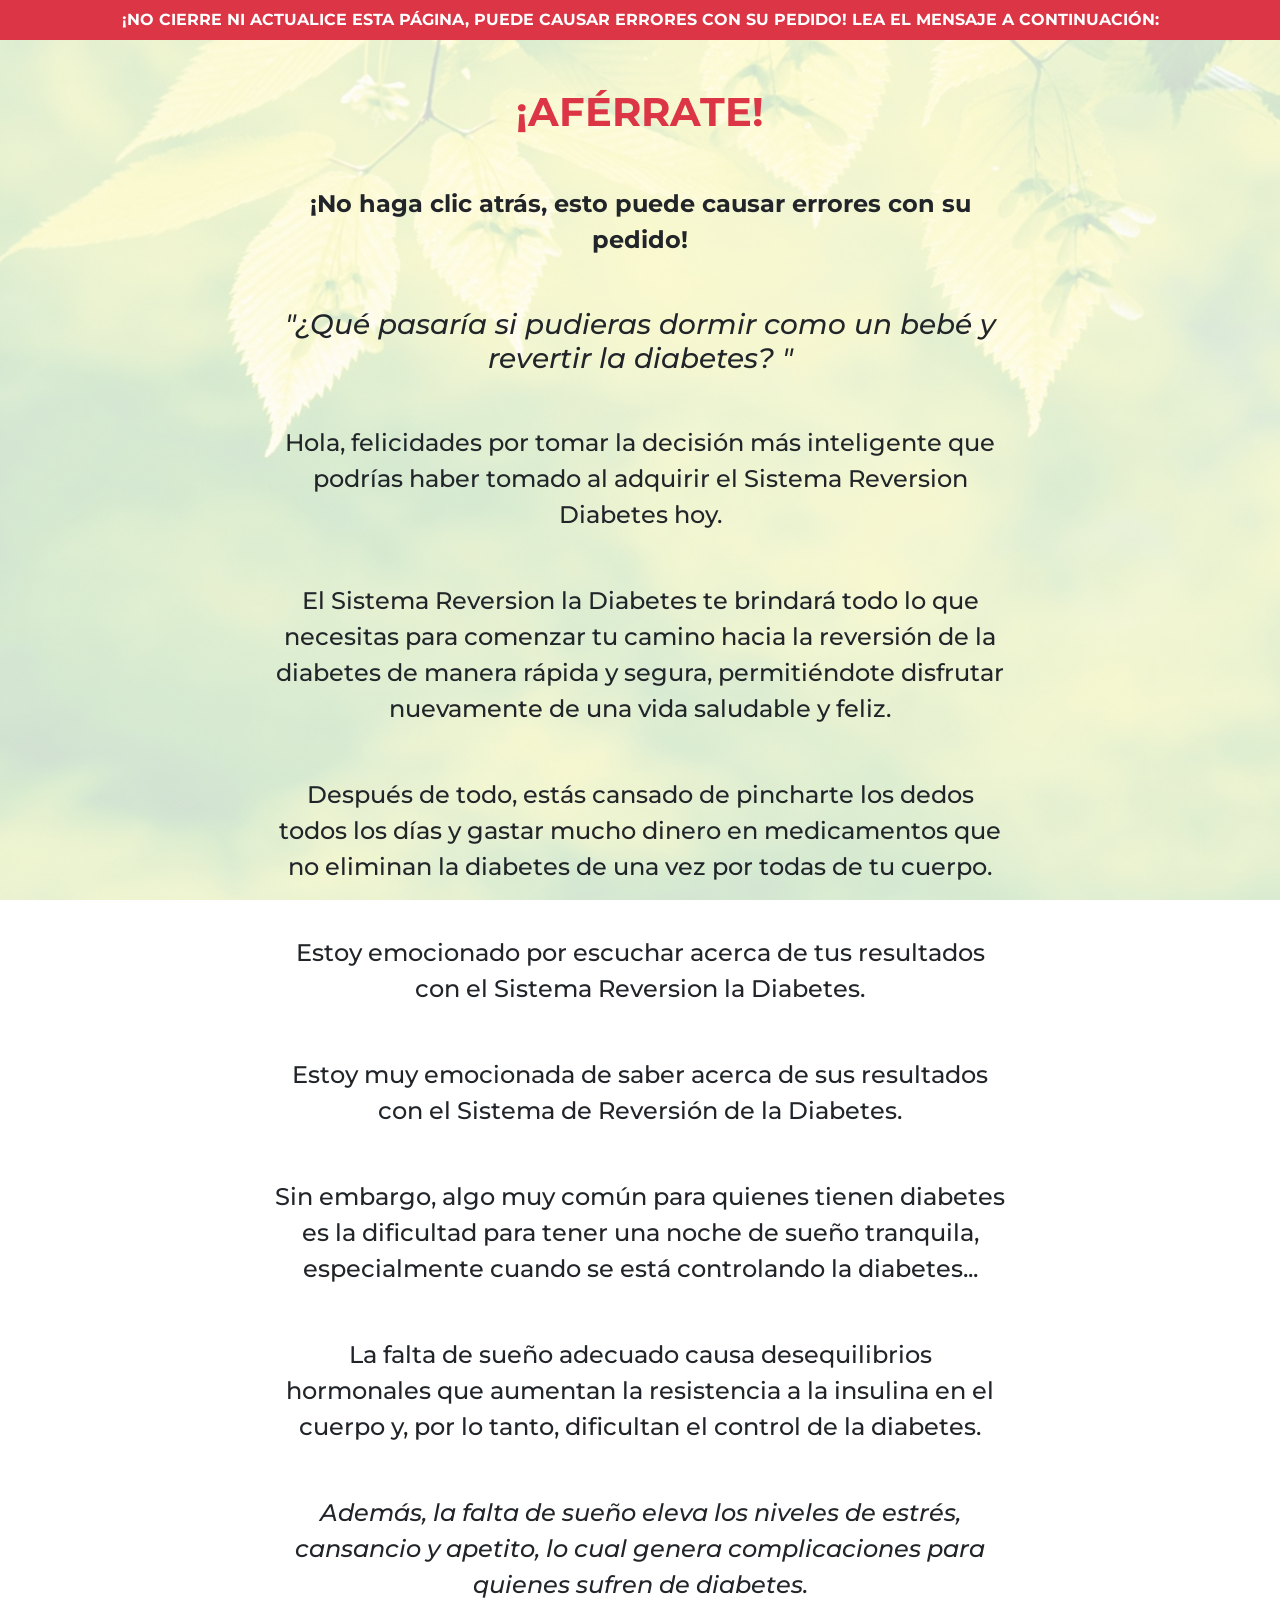
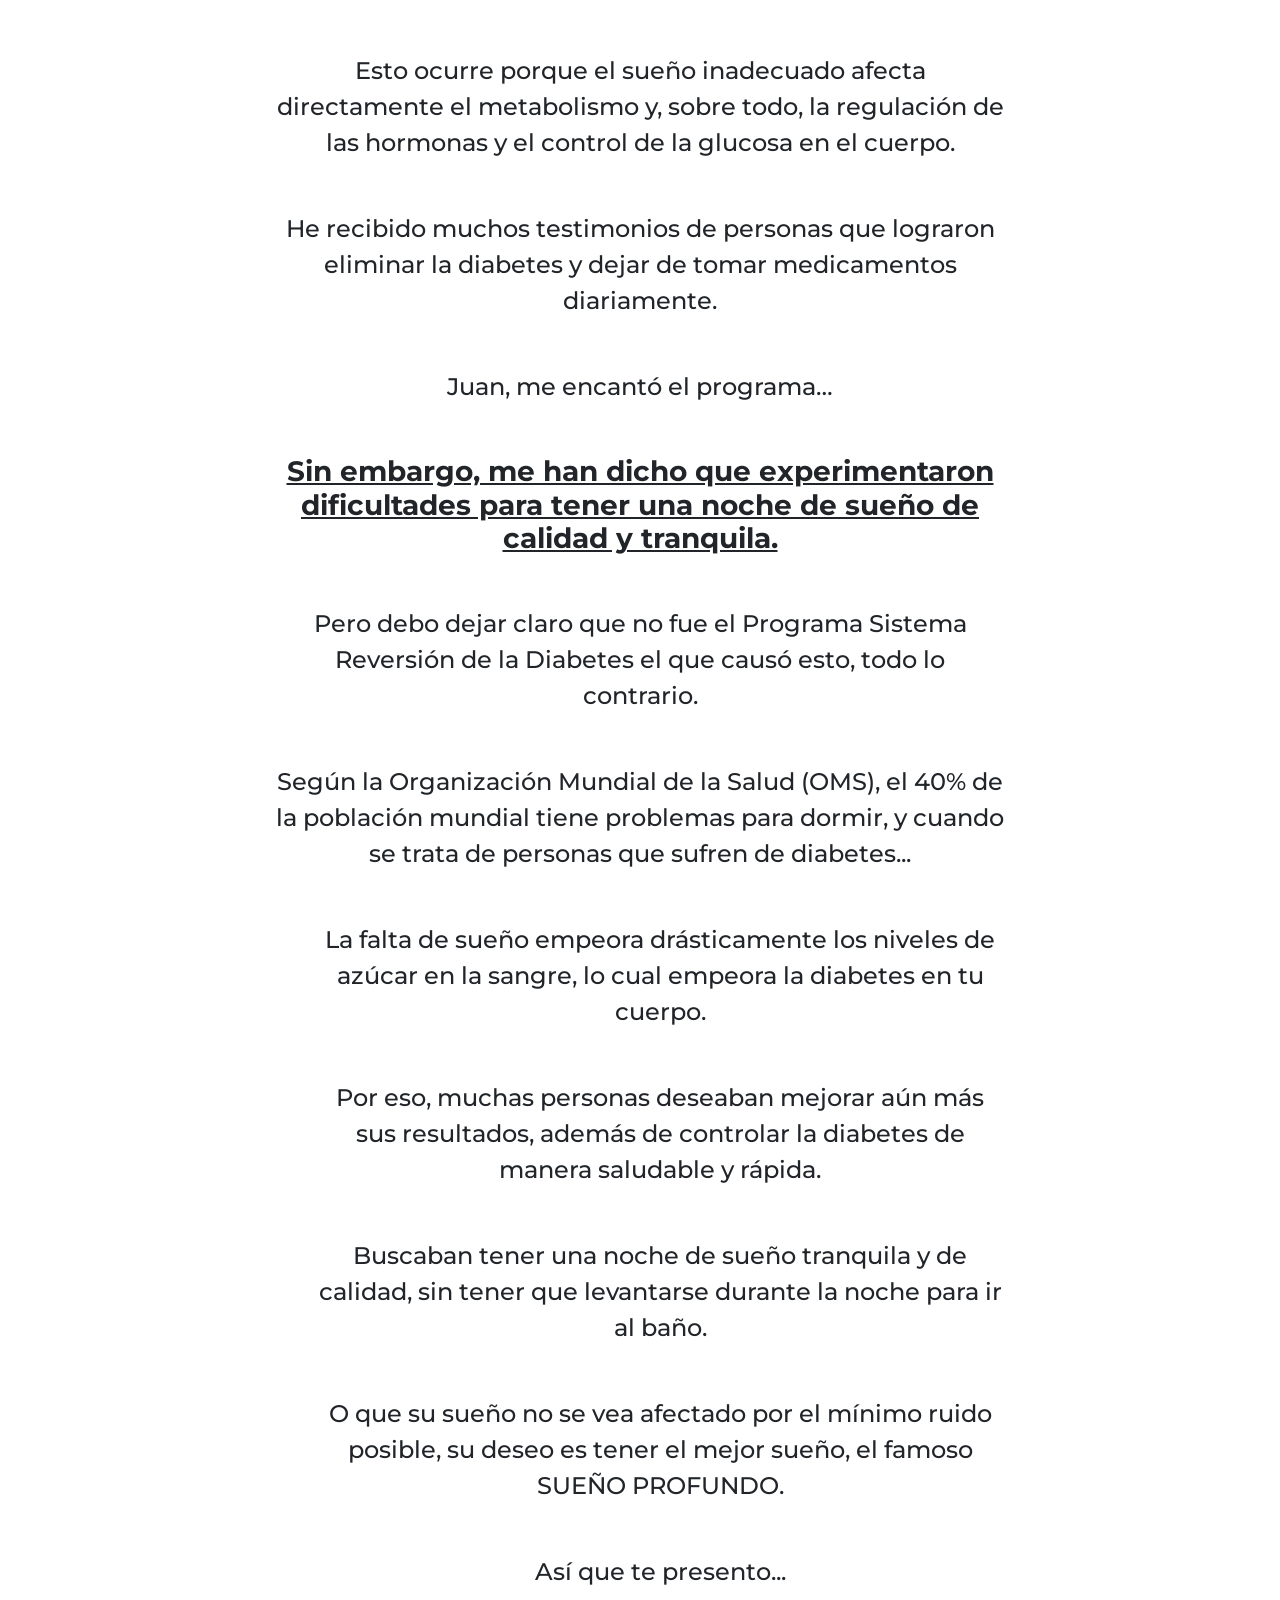
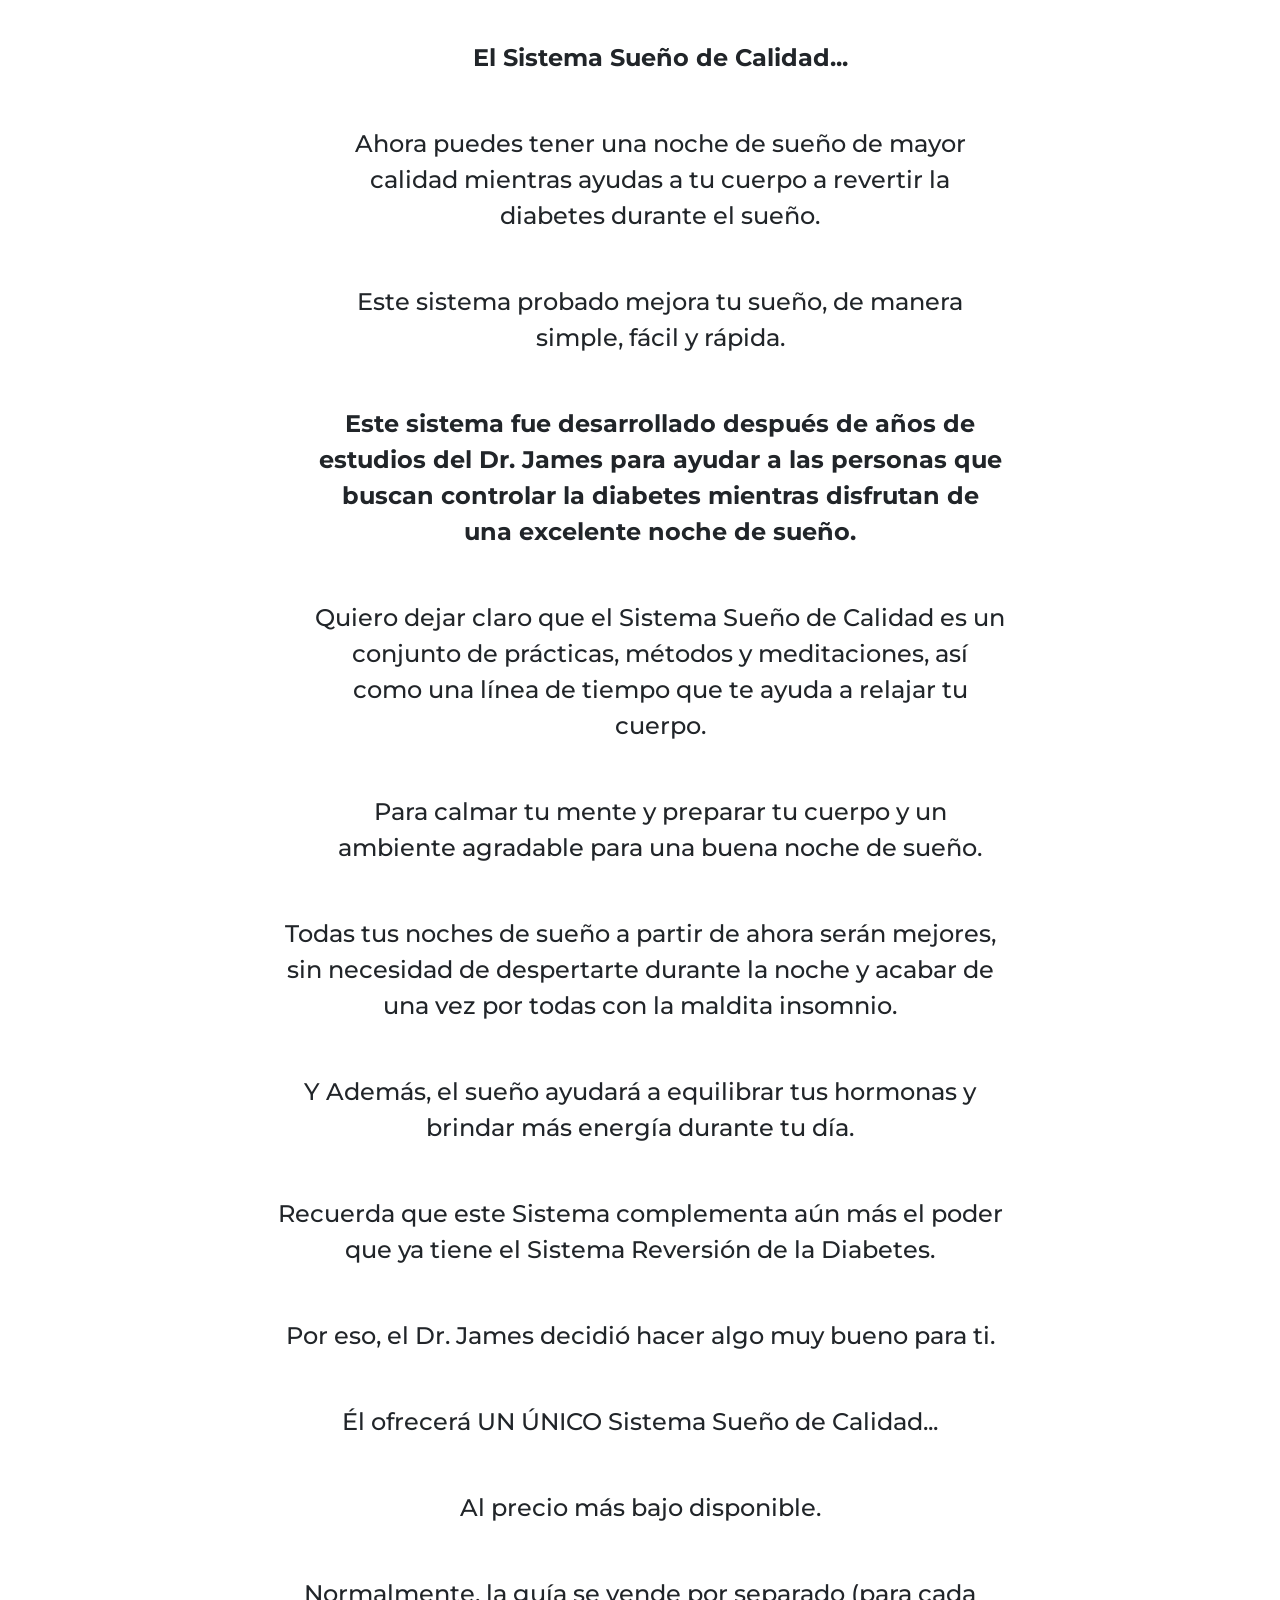
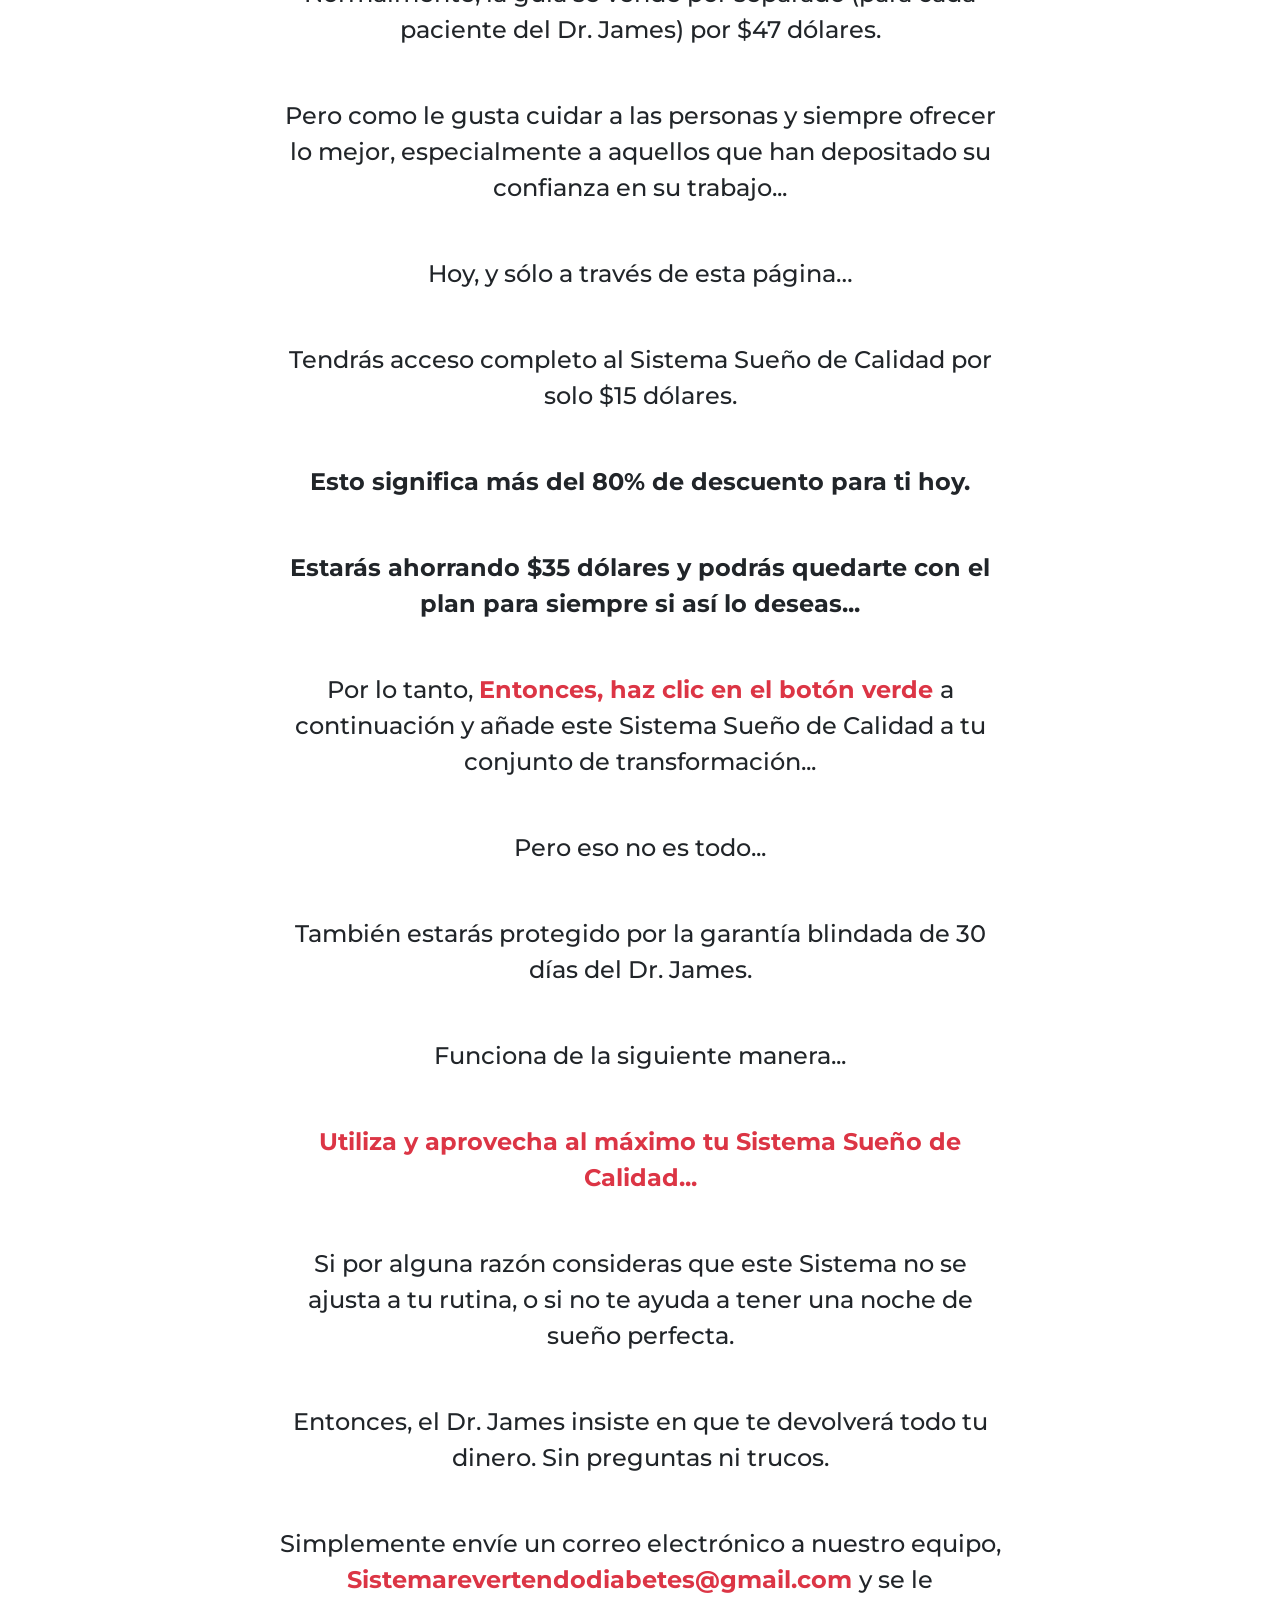
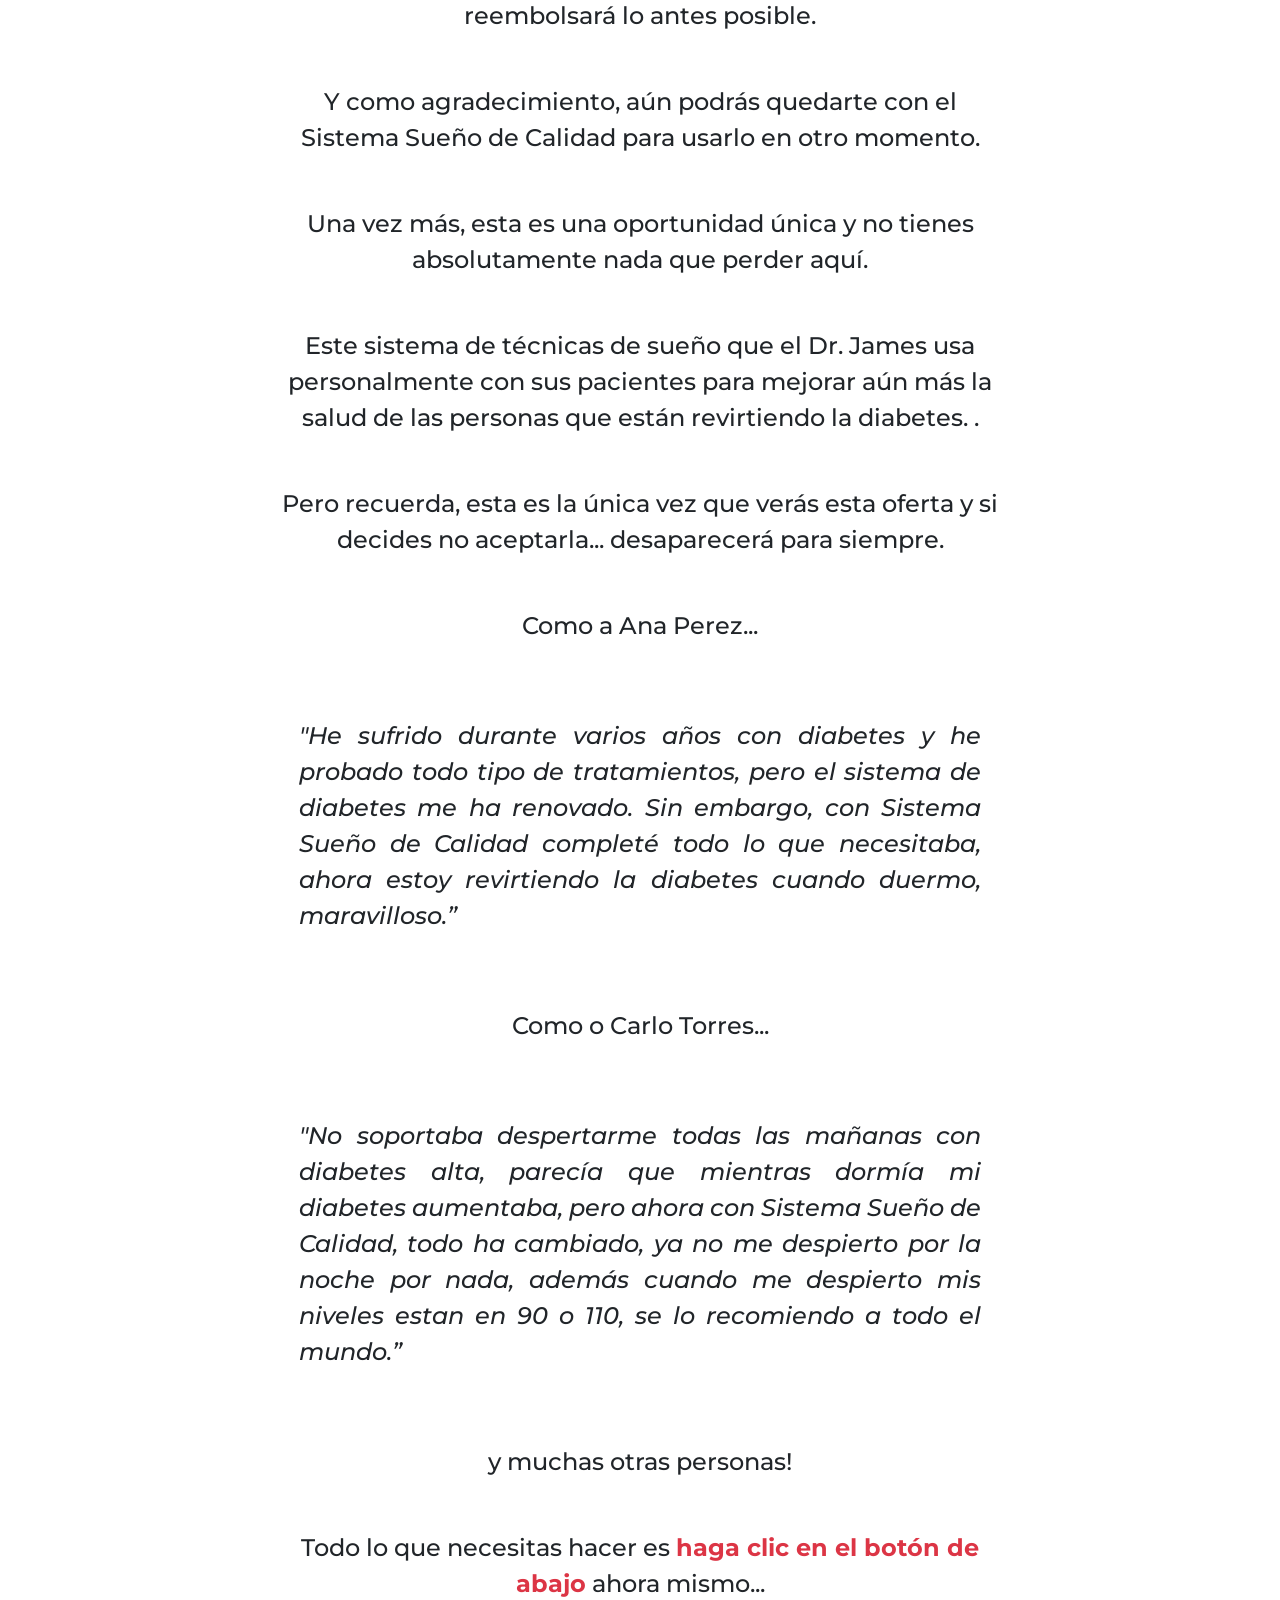
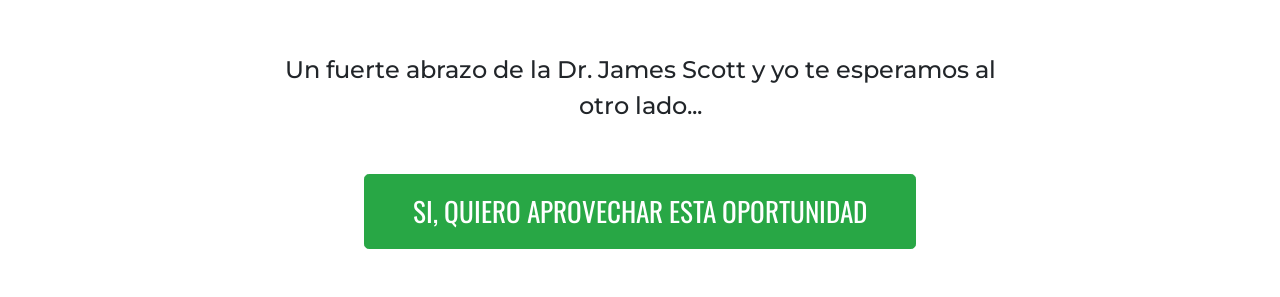
==== commit 59aff3c7: "Add files via upload" ====
--- a/index.html
+++ b/index.html
@@ -1,115 +1,245 @@
 <!DOCTYPE html>
 <html lang="pt-br">
   <head>
-    
-    <script id="hotmart_launcher_script">
-      (function(l,a,u,n,c,h,e,r){l['HotmartLauncherObject']=c;l[c]=l[c]||function(){
-      (l[c].q=l[c].q||[]).push(arguments)},l[c].l=1*new Date();h=a.createElement(u),
-      e=a.getElementsByTagName(u)[0];h.async=1;h.src=n;e.parentNode.insertBefore(h,e)
-      })(window,document,'script','//launcher.hotmart.com/launcher.js','hot');
-
-      hot('account','cf3fe717-b362-3ab9-b4aa-99c2a93a07f4');
-    </script>
-
-    
+    <meta charset="utf-8">
     <meta name="viewport" content="width=device-width, initial-scale=1, shrink-to-fit=no">
-
     <link rel="stylesheet" href="https://stackpath.bootstrapcdn.com/bootstrap/4.1.3/css/bootstrap.min.css" integrity="sha384-MCw98/SFnGE8fJT3GXwEOngsV7Zt27NXFoaoApmYm81iuXoPkFOJwJ8ERdknLPMO" crossorigin="anonymous">
-
     <link rel="preconnect" href="https://fonts.googleapis.com">
     <link rel="preconnect" href="https://fonts.gstatic.com" crossorigin>
-    <link href="https://fonts.googleapis.com/css2?family=Cabin:ital,wght@0,400;0,500;0,600;0,700;1,400;1,500;1,600;1,700&family=Dosis:wght@200;300;400;500;600;700;800&family=Oswald:wght@200;300;400;500;600;700&family=Signika:wght@300;400;500;600;700&display=swap" rel="stylesheet">
-
-    
-<script>function add(){number+=Math.floor((Math.random()*6)+1);document.getElementById("number").innerHTML=number;setTimeout("add()",10000);}        
-function generate(){number=Math.floor(Math.random()*1143)+1578;document.getElementById("number").innerHTML=number;add();}
-generate();</script>
-
-    <!-- Título da Página -->
-    <title>Salud Intestinal</title>
-    
+    <link href="https://fonts.googleapis.com/css2?family=Montserrat:ital,wght@0,100;0,200;0,300;0,400;0,500;0,600;0,700;0,800;0,900;1,100;1,200;1,300;1,400;1,500;1,600;1,700;1,800;1,900&family=Oswald:wght@200;300;400;500;600;700&display=swap" rel="stylesheet">
+    <title>Vida Y Salud</title>
     <style type="text/css">
       body {
-        color: white;
-        background-image: url("assets/img/bg.png");
-        background-color: rgba(0, 0, 0, 0.6);
+        background-image: url("bg.jpeg");
+        background-color: rgba(255, 255, 255, 0.8);
         background-position: center;
         background-size: cover;
         background-attachment: fixed;
-        background-blend-mode: darken;
+        background-blend-mode: lighten;
+        font-family: 'Montserrat', sans-serif;
+      }
+      h1, h2, h3, h4, h5, h6 {
+        margin-bottom: 50px;
+      }
+      .lead {
+        font-weight: 500;
+        margin-bottom: 50px;
+        font-size: 1.5rem;
+      }
+      #cta {
+        margin-bottom: 50px;
+      }
+      .btn {
+        font-size: 1.7rem;
+        font-family: 'Oswald', sans-serif;
+        white-space: normal;
+        margin-bottom: 50px;  
+      }
+      .under {
+        text-decoration: underline;
+      }
+      .price {
+        font-size: 2.5rem;
+        font-weight: bold;
+        color: #198754;
       }
     </style>
-
-            <!-- Meta Pixel Code -->
-<script>
-  !function(f,b,e,v,n,t,s)
-  {if(f.fbq)return;n=f.fbq=function(){n.callMethod?
-  n.callMethod.apply(n,arguments):n.queue.push(arguments)};
-  if(!f._fbq)f._fbq=n;n.push=n;n.loaded=!0;n.version='2.0';
-  n.queue=[];t=b.createElement(e);t.async=!0;
-  t.src=v;s=b.getElementsByTagName(e)[0];
-  s.parentNode.insertBefore(t,s)}(window, document,'script',
-  'https://connect.facebook.net/en_US/fbevents.js');
-  fbq('init', '1538333066768281');
-  fbq('track', 'PageView');
-</script>
-<noscript><img height="1" width="1" style="display:none"
-  src="https://www.facebook.com/tr?id=1538333066768281&ev=PageView&noscript=1"
-  /></noscript>
-<!-- End Meta Pixel Code -->
-
   </head>
   <body>
+    <nav class="navbar text-white font-weight-bold bg-danger justify-content-center text-center">
+      <span>¡NO CIERRE NI ACTUALICE ESTA PÁGINA, PUEDE CAUSAR ERRORES CON SU PEDIDO! LEA EL MENSAJE A CONTINUACIÓN:</span>
+    </nav>
+    <div class="container py-5">
+      <div class="row justify-content-center">
+        <div class="col-lg-8 text-center">
+          <h1 class="text-danger font-weight-bold">¡AFÉRRATE!</h1>
+          <p class="lead font-weight-bold">¡No haga clic atrás, esto puede causar errores con su pedido!</p>
+          <h3 class="font-italic">"¿Qué pasaría si pudieras dormir como un bebé y revertir la diabetes?
+"</h3>
+          <p class="lead">Hola, felicidades por tomar la decisión más inteligente que podrías haber tomado al adquirir el Sistema Reversion Diabetes hoy.
+</span></p>
+         
+          <p class="lead">El Sistema Reversion la Diabetes te brindará todo lo que necesitas para comenzar tu camino hacia la reversión de la diabetes de manera rápida y segura, permitiéndote disfrutar nuevamente de una vida saludable y feliz.
+ </span></p>
+          <p class="lead">Después de todo, estás cansado de pincharte los dedos todos los días y gastar mucho dinero en medicamentos que no eliminan la diabetes de una vez por todas de tu cuerpo.
+
+</p>
+          <p class="lead">Estoy emocionado por escuchar acerca de tus resultados con el Sistema Reversion la Diabetes.
+
+</p>
+          <p class="lead">Estoy muy emocionada de saber acerca de sus resultados con el Sistema de Reversión de la Diabetes.
+ </span></p>
+          <p class="lead">Sin embargo, algo muy común para quienes tienen diabetes es la dificultad para tener una noche de sueño tranquila, especialmente cuando se está controlando la diabetes...
+
+ </span></p>
+          <p class="lead">La falta de sueño adecuado causa desequilibrios hormonales que aumentan la resistencia a la insulina en el cuerpo y, por lo tanto, dificultan el control de la diabetes.
+
+</p>
+          <p class="lead font-italic">Además, la falta de sueño eleva los niveles de estrés, cansancio y apetito, lo cual genera complicaciones para quienes sufren de diabetes.
+
+ <span></p>
+          <p class="lead">Esto ocurre porque el sueño inadecuado afecta directamente el metabolismo y, sobre todo, la regulación de las hormonas y el control de la glucosa en el cuerpo.
+
+ <span></p>
+          <p class="lead">He recibido muchos testimonios de personas que lograron eliminar la diabetes y dejar de tomar medicamentos diariamente.
+
+</p>
+          <p class="lead">Juan, me encantó el programa…
+</p>
+          <h3 class="font-weight-bold under">Sin embargo, me han dicho que experimentaron dificultades para tener una noche de sueño de calidad y tranquila.
+
+
+</h3>
+          <p class="lead">Pero debo dejar claro que no fue el Programa Sistema Reversión de la Diabetes el que causó esto, todo lo contrario.
+</p>
+          <p class="lead">Según la Organización Mundial de la Salud (OMS), el 40% de la población mundial tiene problemas para dormir, y cuando se trata de personas que sufren de diabetes...
+<h3></h3>
+
+          <ul>
+            
+              <p class="lead"> La falta de sueño empeora drásticamente los niveles de azúcar en la sangre, lo cual empeora la diabetes en tu cuerpo.
+
+</p>
+            
+              <p class="lead">Por eso, muchas personas deseaban mejorar aún más sus resultados, además de controlar la diabetes de manera saludable y rápida.
+
+</p>
+              <p class="lead">Buscaban tener una noche de sueño tranquila y de calidad, sin tener que levantarse durante la noche para ir al baño.</p>
+              <p class="lead">O que su sueño no se vea afectado por el mínimo ruido posible, su deseo es tener el mejor sueño, el famoso SUEÑO PROFUNDO.
+
+ <span></p>
+            
+              <p class="lead">Así que te presento...
+</p>
+            
+              <p class="lead"><span class="font-weight-bold"> El Sistema Sueño de Calidad...
+</p>
+            
+              <p class="lead">Ahora puedes tener una noche de sueño de mayor calidad mientras ayudas a tu cuerpo a revertir la diabetes durante el sueño.
+</p>
+              <p class="lead">Este sistema probado mejora tu sueño, de manera simple, fácil y rápida.
+</p>
+              <p class="lead"><span class="font-weight-bold"> Este sistema fue desarrollado después de años de estudios del Dr. James para ayudar a las personas que buscan controlar la diabetes mientras disfrutan de una excelente noche de sueño.
+
+</p>
+              <p class="lead">Quiero dejar claro que el Sistema Sueño de Calidad es un conjunto de prácticas, métodos y meditaciones, así como una línea de tiempo que te ayuda a relajar tu cuerpo.
+</p>
+            
+              <p class="lead">Para calmar tu mente y preparar tu cuerpo y un ambiente agradable para una buena noche de sueño.
+</p>
+            </li>
+          </ul>
+
+
+          <p class="lead">Todas tus noches de sueño a partir de ahora serán mejores, sin necesidad de despertarte durante la noche y acabar de una vez por todas con la maldita insomnio.
+</p>
+          <p class="lead">Y Además, el sueño ayudará a equilibrar tus hormonas y brindar más energía durante tu día.
+</p>
+          </li>
+
+          <p class="lead">
+Recuerda que este Sistema complementa aún más el poder que ya tiene el Sistema Reversión de la Diabetes.
+
+           </li>
+
+          <p class="lead">Por eso, el Dr. James decidió hacer algo muy bueno para ti.
+</p>
+           </li>
+
+          <p class="lead">Él ofrecerá UN ÚNICO Sistema Sueño de Calidad...
+
+           </li>
+           
+          <p class="lead">Al precio más bajo disponible.
+</p>
+          
+</p>
+          <p class="lead">Normalmente, la guía se vende por separado (para cada paciente del Dr. James) por $47 dólares.
+
+</p>
+          <p class="lead">Pero como le gusta cuidar a las personas y siempre ofrecer lo mejor, especialmente a aquellos que han depositado su confianza en su trabajo...
+<span></p>
+          <p class="lead">Hoy, y sólo a través de esta página…
+</p>
+          <p class="lead">Tendrás acceso completo al Sistema Sueño de Calidad por solo $15 dólares.
+
+
+ <span></p>
+          <p class="lead"><span class="font-weight-bold"> Esto significa más del 80% de descuento para ti hoy.
+          <p class="lead"><span class="font-weight-bold"> Estarás ahorrando $35 dólares y podrás quedarte con el plan para siempre si así lo deseas...
+
+</p>
+          <p class="lead">Por lo tanto, <span class="font-weight-bold text-danger">Entonces, haz clic en el botón verde </span> a continuación y añade este Sistema Sueño de Calidad a tu conjunto de transformación...
+
+</p>
+          
+          
     
-    <header class="py-4">
-      <div class="container">
-        <div class="row justify-content-center">
-          <div class="col-lg-8 text-center">
-            
-            <!-- Headline -->
-            <h3 class="my-4"><b>Elimina Este Microbio Azul Que Provoca Estreñimiento Con Un Método Natural En 1 Minuto Al Día. </b></h3>
-
-            <!-- VSL -->
-            <div id="vid_6634019d32cebd000bf9f386" style="position:relative;width:100%;padding: 56.25% 0 0;"> <img id="thumb_6634019d32cebd000bf9f386" src="https://images.converteai.net/9424ffb3-aba9-427d-9098-bdd5f5b2a6b7/players/6634019d32cebd000bf9f386/thumbnail.jpg" style="position:absolute;top:0;left:0;width:100%;height:100%;object-fit:cover;display:block;"> <div id="backdrop_6634019d32cebd000bf9f386" style="position:absolute;top:0;width:100%;height:100%;-webkit-backdrop-filter:blur(5px);backdrop-filter:blur(5px);"></div> </div> <script type="text/javascript" id="scr_6634019d32cebd000bf9f386"> var s=document.createElement("script"); s.src="https://scripts.converteai.net/9424ffb3-aba9-427d-9098-bdd5f5b2a6b7/players/6634019d32cebd000bf9f386/player.js", s.async=!0,document.head.appendChild(s); </script> <style> .elementor-element:has(#smartplayer) { width: 100%; } </style>
-            <!-- Headline -->
-            <div class="text-white">
-    <font size="3px" color="white"> 🔊 Asegúrate de que el sonido esté activado </font><br><br></h3>
-    
-
-    <!-- Termos de Uso e Política de Privacidade -->
-            <div class="text-white mt-4"><a href="termos.html" class="text-white">Terminos de uso</a> | <a href="privacidade.html" class="text-white">Política de privacidad</a></div>
+          <div id="cta">
+
+            
+
+            <!-- HOTMART - Upsell Widget -->
+<div id="box_hotmart"></div>
+<script src="https://pay.hotmart.com/assets/js/hotmart.upsell_checkout.js"></script>
+
+<script>
+opts = {
+key: 'USL-110584-341438-9955a9dc6447e54f4084e2929ce543ae',
+width: '650' ,
+height: '420'
+};
+Upsell.Widget.show(opts);
+</script>
+<!-- HOTMART - Upsell Widget [end] -->
+
+
+           
           </div>
+          <p class="lead">Pero eso no es todo...</p>
+          <p class="lead">También estarás protegido por la garantía blindada de 30 días del Dr. James.
+
+          <p class="lead">Funciona de la siguiente manera...
+</p>
+</p>
+          <p class="lead"><span class="font-weight-bold text-danger"> Utiliza y aprovecha al máximo tu Sistema Sueño de Calidad...
+</p>
+          <p class="lead">Si por alguna razón consideras que este Sistema no se ajusta a tu rutina, o si no te ayuda a tener una noche de sueño perfecta.
+
+          <p class="lead">Entonces, el Dr. James insiste en que te devolverá todo tu dinero. Sin preguntas ni trucos.
+
+</p>
+          <p class="lead">Simplemente envíe un correo electrónico a nuestro equipo, <span class="font-weight-bold text-danger">Sistemarevertendodiabetes@gmail.com </span>y se le reembolsará lo antes posible.
+</p>
+          <p class="lead">Y como agradecimiento, aún podrás quedarte con el Sistema Sueño de Calidad para usarlo en otro momento.
+
+ <span></span></p>
+          <p class="lead">Una vez más, esta es una oportunidad única y no tienes absolutamente nada que perder aquí.
+
+</p>
+<p class="lead">Este sistema de técnicas de sueño que el Dr. James usa personalmente con sus pacientes para mejorar aún más la salud de las personas que están revirtiendo la diabetes.
+.
+</p>
+<p class="lead">Pero recuerda, esta es la única vez que verás esta oferta y si decides no aceptarla... desaparecerá para siempre.
+
+          <p class="lead">Como a Ana Perez...</p>
+          <div class="depoimento font-italic text-justify bg-white p-4 lead" style="border-radius: 20px;">
+            <p class="mb-0">"He sufrido durante varios años con diabetes y he probado todo tipo de tratamientos, pero el sistema de diabetes me ha renovado. Sin embargo, con Sistema Sueño de Calidad completé todo lo que necesitaba, ahora estoy revirtiendo la diabetes cuando duermo, maravilloso.”</p>
+          </div>
+          <p class="lead">Como o Carlo Torres...</p>
+          <div class="depoimento font-italic text-justify bg-white p-4 lead" style="border-radius: 20px;">
+            <p class="mb-0">"No soportaba despertarme todas las mañanas con diabetes alta, parecía que mientras dormía mi diabetes aumentaba, pero ahora con Sistema Sueño de Calidad, todo ha cambiado, ya no me despierto por la noche por nada, además cuando me despierto mis niveles estan en 90 o 110, se lo recomiendo a todo el mundo.”</p>
+          </div>
+          <p class="lead">y muchas otras personas!</p>
+        
+          <p class="lead">Todo lo que necesitas hacer es <span class="font-weight-bold text-danger">haga clic en el botón de abajo</span> ahora mismo...</p>
+          <p class="lead">Un fuerte abrazo de la Dr. James Scott y yo te esperamos al otro lado...</p>
+          <a href="#cta" class="btn btn-lg btn-success py-3 px-5 mb-0">SI, QUIERO APROVECHAR ESTA OPORTUNIDAD</a>
         </div>
       </div>
-    </header>
-    
-
+    </div>
     <script src="https://code.jquery.com/jquery-3.3.1.slim.min.js" integrity="sha384-q8i/X+965DzO0rT7abK41JStQIAqVgRVzpbzo5smXKp4YfRvH+8abtTE1Pi6jizo" crossorigin="anonymous"></script>
     <script src="https://cdnjs.cloudflare.com/ajax/libs/popper.js/1.14.3/umd/popper.min.js" integrity="sha384-ZMP7rVo3mIykV+2+9J3UJ46jBk0WLaUAdn689aCwoqbBJiSnjAK/l8WvCWPIPm49" crossorigin="anonymous"></script>
     <script src="https://stackpath.bootstrapcdn.com/bootstrap/4.1.3/js/bootstrap.min.js" integrity="sha384-ChfqqxuZUCnJSK3+MXmPNIyE6ZbWh2IMqE241rYiqJxyMiZ6OW/JmZQ5stwEULTy" crossorigin="anonymous"></script>
-    <script src="./assets/js/com.js"></script>
   </body>
-</html>
-
-<script>
-    let prefix = ["https://payment.hotmart.com", "https://pay.hotmart.com"];
-
-function getParams() {
-    let t = "",
-        e = window.top.location.href,
-        r = new URL(e);
-    if (null != r) {
-        let a = r.searchParams.get("utm_source"),
-            n = r.searchParams.get("utm_medium"),
-            o = r.searchParams.get("utm_campaign"),
-            m = r.searchParams.get("utm_term"),
-            c = r.searchParams.get("utm_content"); - 1 !== e.indexOf("?") && (t = `&sck=${a}|${n}|${o}|${m}|${c}`), console.log(t)
-    }
-    return t
-}! function() {
-    var t = new URLSearchParams(window.location.search);
-    t.toString() && document.querySelectorAll("a").forEach(function(e) {
-        for (let r = 0; r < prefix.length; r++) - 1 !== e.href.indexOf(prefix[r]) && (-1 === e.href.indexOf("?") ? e.href += "?" + t.toString() + getParams() : e.href += "&" + t.toString() + getParams())
-    })
-}();
-</script>+</html>
